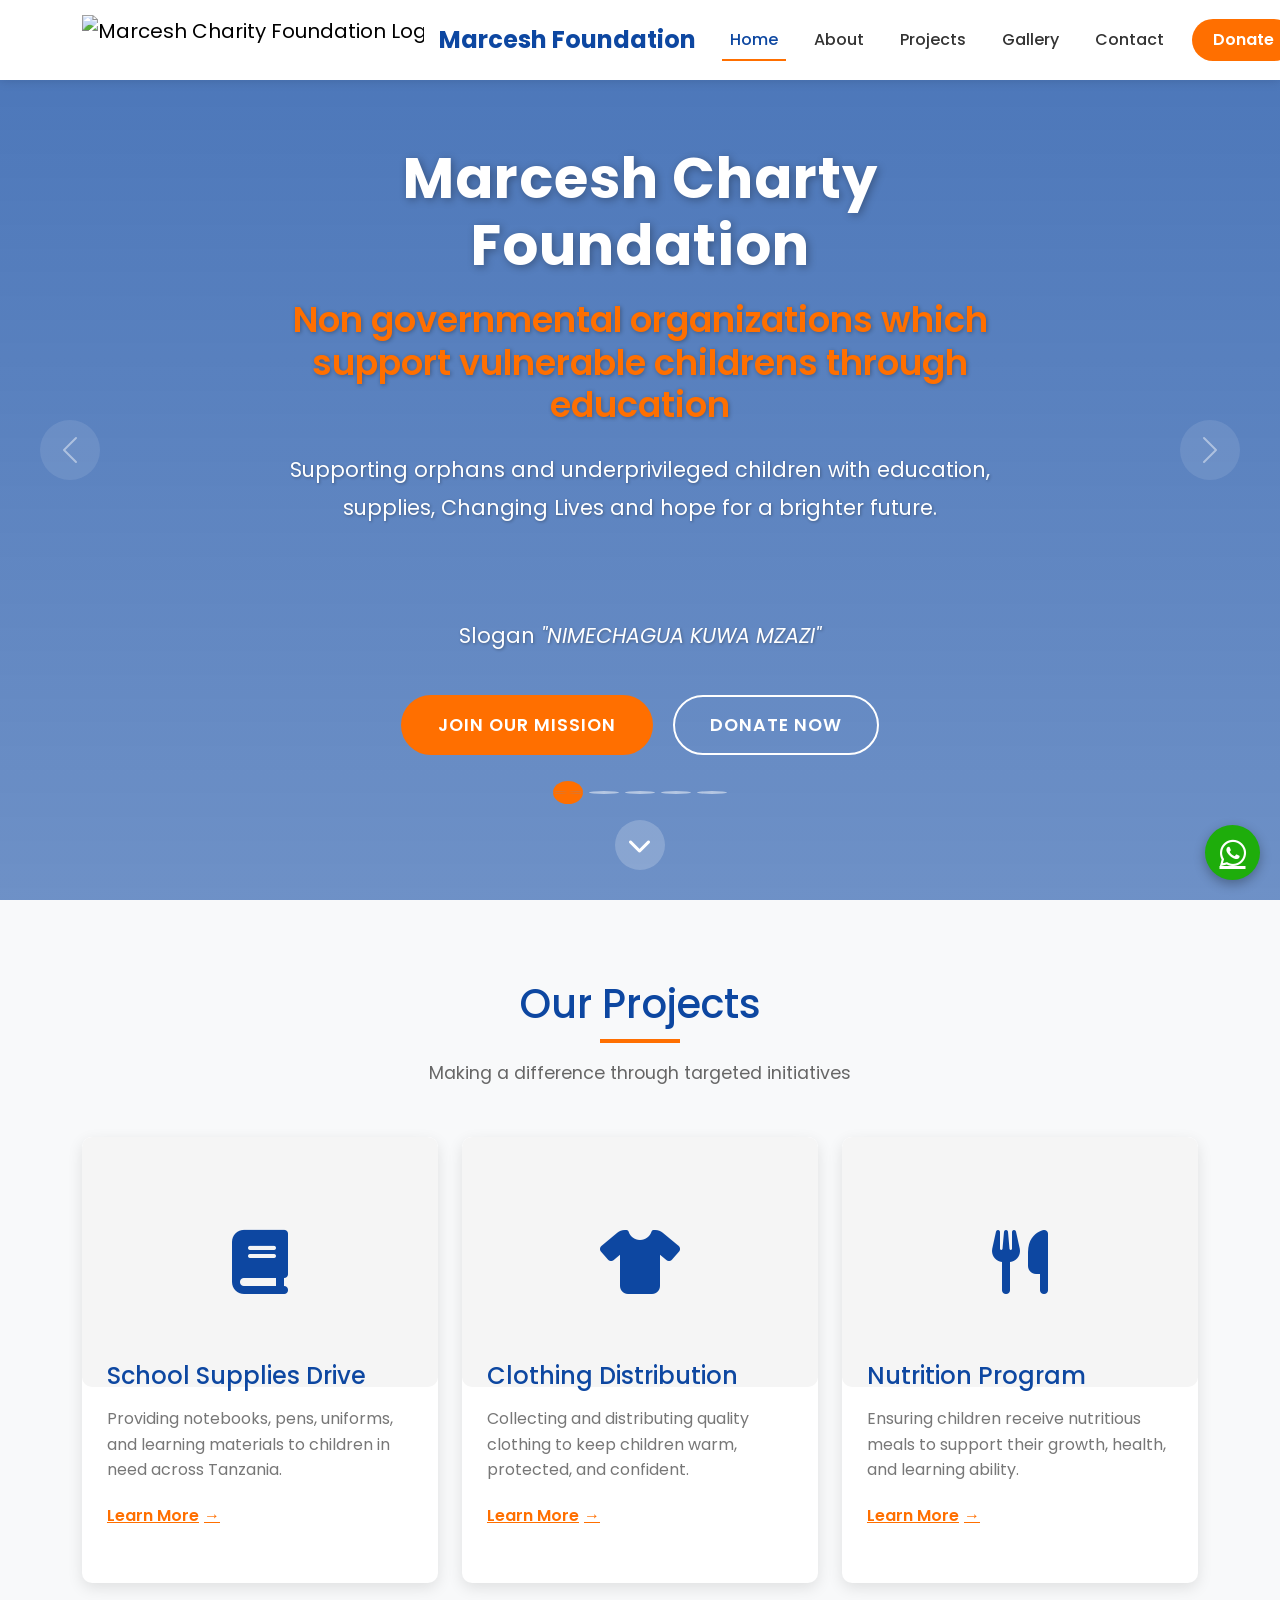
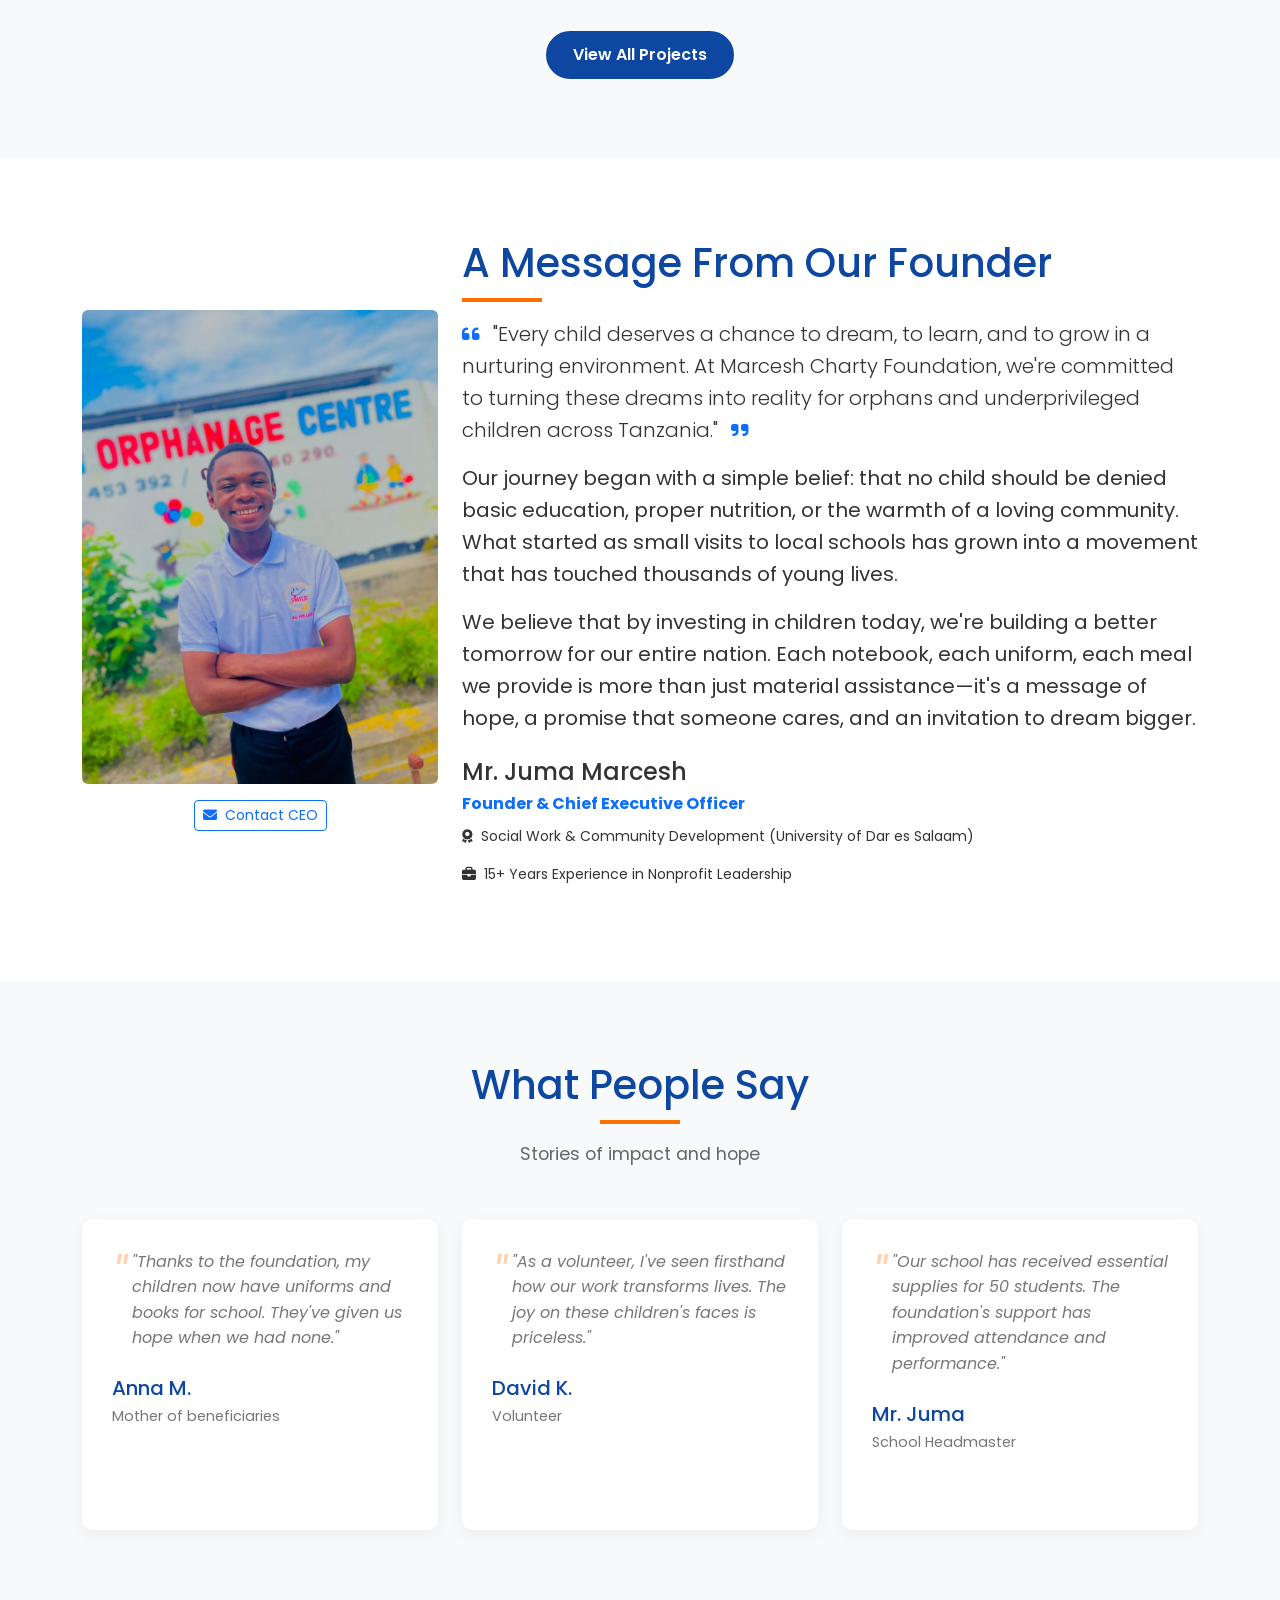
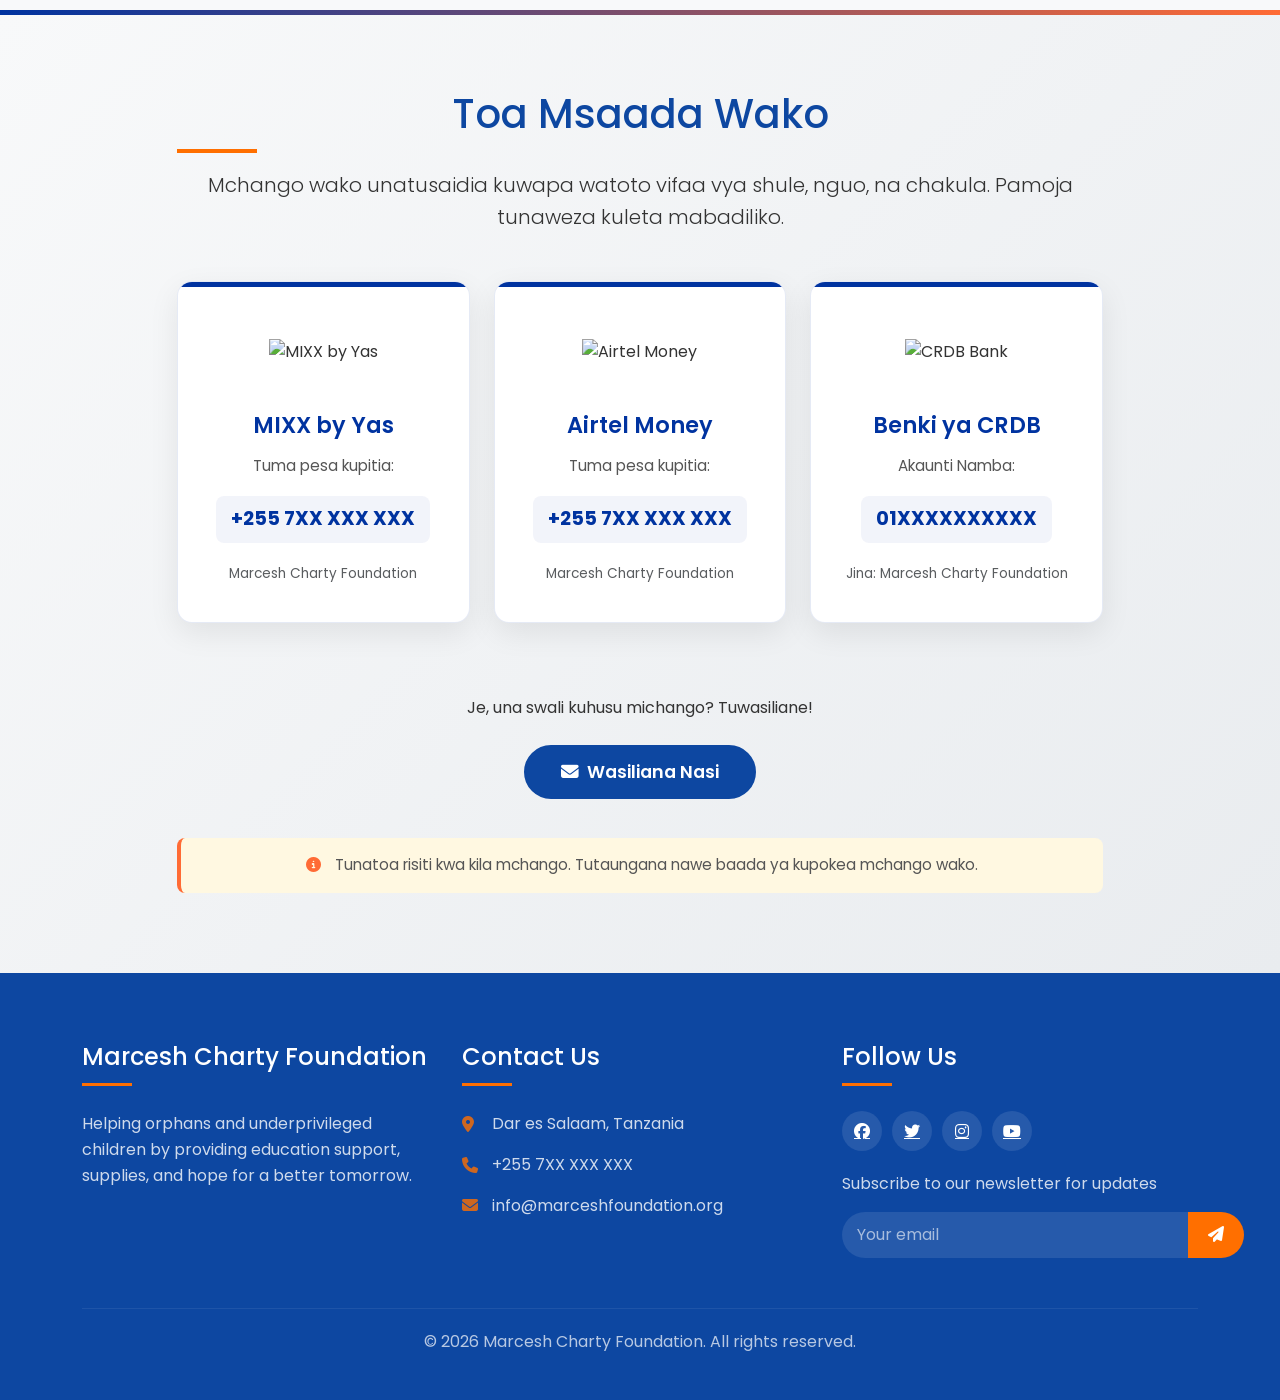
==== index.html @ da10506e "Update index.html" ====
<!DOCTYPE html>
<html lang="en">
<head>
    <meta charset="UTF-8">
    <meta name="viewport" content="width=device-width, initial-scale=1.0">
    <title>Marcesh Charty Foundation - Home</title>
    
    <!-- Bootstrap CSS -->
    <link href="https://cdn.jsdelivr.net/npm/bootstrap@5.3.0-alpha1/dist/css/bootstrap.min.css" rel="stylesheet">
    
    <!-- Google Fonts -->
    <link href="https://fonts.googleapis.com/css2?family=Poppins:wght@300;400;500;600;700&display=swap" rel="stylesheet">
    
    <!-- Font Awesome -->
    <link rel="stylesheet" href="https://cdnjs.cloudflare.com/ajax/libs/font-awesome/6.4.0/css/all.min.css">
    
    <!-- Custom CSS -->
    <link rel="stylesheet" href="cssstyle.css">
</head>
<body>
   <!-- Navigation -->
<nav class="navbar navbar-expand-lg navbar-light fixed-top">
    <div class="container">
        <a class="navbar-brand" href="index.html">
            <!-- Logo Container -->
            <div class="logo-container">
                <!-- WEKA LOGO YAKO HAPA -->
                <img src="image/marcesh-logo.png" alt="Marcesh Charity Foundation Logo" class="site-logo">
                <!-- Fallback text if logo doesn't load -->
                <span class="logo-text">Marcesh Foundation</span>
            </div>
        </a>
        <button class="navbar-toggler" type="button" data-bs-toggle="collapse" data-bs-target="#navbarNav">
            <span class="navbar-toggler-icon"></span>
        </button>
        <div class="collapse navbar-collapse" id="navbarNav">
            <ul class="navbar-nav ms-auto">
                <li class="nav-item">
                    <a class="nav-link active" href="index.html">Home</a>
                </li>
                <li class="nav-item">
                    <a class="nav-link" href="about.html">About</a>
                </li>
                <li class="nav-item">
                    <a class="nav-link" href="projects.html">Projects</a>
                </li>
                <li class="nav-item">
                    <a class="nav-link" href="gallery.html">Gallery</a>
                </li>
                <li class="nav-item">
                    <a class="nav-link" href="contact.html">Contact</a>
                </li>
                <li class="nav-item">
                    <a class="btn btn-donate" href="#donate-section">Donate</a>
                </li>
            </ul>
        </div>
    </div>
</nav>

    <!-- Hero Section with Image Slider (5 images) -->
    <section class="hero-slider">
        <!-- Carousel with 5 Images -->
        <div id="heroCarousel" class="carousel slide carousel-fade" data-bs-ride="carousel" data-bs-interval="4000">
            <!-- Carousel Indicators -->
            <div class="carousel-indicators">
                <button type="button" data-bs-target="#heroCarousel" data-bs-slide-to="0" class="active"></button>
                <button type="button" data-bs-target="#heroCarousel" data-bs-slide-to="1"></button>
                <button type="button" data-bs-target="#heroCarousel" data-bs-slide-to="2"></button>
                <button type="button" data-bs-target="#heroCarousel" data-bs-slide-to="3"></button>
                <button type="button" data-bs-target="#heroCarousel" data-bs-slide-to="4"></button>
            </div>
            
            <!-- Carousel Items -->
            <div class="carousel-inner">
                <!-- Image 1 -->
                <div class="carousel-item active">
                    <div class="carousel-image" style="background-image: url('image/m1.jpeg');"></div>
                </div>
                
                <!-- Image 2 -->
                <div class="carousel-item">
                    <div class="carousel-image" style="background-image: url('image/ibraah\ -\ Copy.png');"></div>
                </div>
                
                <!-- Image 3 -->
                <div class="carousel-item">
                    <div class="carousel-image" style="background-image: url('image/m4.jpeg');"></div>
                </div>
                
                <!-- Image 4 -->
                <div class="carousel-item">
                    <div class="carousel-image" style="background-image: url('image/m5.jpeg');"></div>
                </div>
                
                <!-- Image 5 -->
                <div class="carousel-item">
                    <div class="carousel-image" style="background-image: url('image/m6.jpeg');"></div>
                </div>
            </div>
            
            <!-- Carousel Controls -->
            <button class="carousel-control-prev" type="button" data-bs-target="#heroCarousel" data-bs-slide="prev">
                <span class="carousel-control-prev-icon" aria-hidden="true"></span>
                <span class="visually-hidden">Previous</span>
            </button>
            <button class="carousel-control-next" type="button" data-bs-target="#heroCarousel" data-bs-slide="next">
                <span class="carousel-control-next-icon" aria-hidden="true"></span>
                <span class="visually-hidden">Next</span>
            </button>
        </div>
        
        <!-- Hero Content Overlay -->
        <div class="hero-content-overlay">
            <div class="container">
                <div class="row">
                    <div class="col-lg-8 mx-auto text-center">
                        <h1 class="hero-title animate-pop">Marcesh Charty Foundation</h1>
                        <h2 class="hero-subtitle animate-fade">Non governmental organizations which support vulnerable childrens through education </h2>
                        <p class="hero-text animate-slide">Supporting orphans and underprivileged children with education, supplies, Changing Lives and hope for a brighter future.</p>
                        <br>
                        <br>
                        
                        <p class="hero-text animate-slide"> Slogan 
                        <em> "NIMECHAGUA KUWA MZAZI"</em> </p>
                        <div class="hero-buttons">
                            <a href="about.html" class="btn btn-hero animate-pop">Join Our Mission</a>
                            <a href="#donate-section" class="btn btn-hero-outline animate-pop">Donate Now</a>
                        </div>
                    </div>
                </div>
            </div>
        </div>
        
        <!-- Scroll Indicator -->
        <div class="hero-scroll-indicator">
            <a href="#projects" class="scroll-down">
                <i class="fas fa-chevron-down"></i>
            </a>
        </div>
    </section>

    <!-- Rest of your page continues from here... -->
    <section id="projects" class="section-padding bg-light">
        <div class="container">
            <h2 class="section-title text-center">Our Projects</h2>
            <p class="section-subtitle text-center">Making a difference through targeted initiatives</p>
            
            <div class="row">
                <div class="col-lg-4 col-md-6">
                    <div class="project-card">
                        <div class="project-image">
                            <div class="image-placeholder">
                                <i class="fas fa-book"></i>
                            </div>
                        </div>
                        <div class="project-content">
                            <h4>School Supplies Drive</h4>
                            <p>Providing notebooks, pens, uniforms, and learning materials to children in need across Tanzania.</p>
                            <a href="projects.html" class="btn-link">Learn More</a>
                        </div>
                    </div>
                </div>
                
                <div class="col-lg-4 col-md-6">
                    <div class="project-card">
                        <div class="project-image">
                            <div class="image-placeholder">
                                <i class="fas fa-tshirt"></i>
                            </div>
                        </div>
                        <div class="project-content">
                            <h4>Clothing Distribution</h4>
                            <p>Collecting and distributing quality clothing to keep children warm, protected, and confident.</p>
                            <a href="projects.html" class="btn-link">Learn More</a>
                        </div>
                    </div>
                </div>
                
                <div class="col-lg-4 col-md-6">
                    <div class="project-card">
                        <div class="project-image">
                            <div class="image-placeholder">
                                <i class="fas fa-utensils"></i>
                            </div>
                        </div>
                        <div class="project-content">
                            <h4>Nutrition Program</h4>
                            <p>Ensuring children receive nutritious meals to support their growth, health, and learning ability.</p>
                            <a href="projects.html" class="btn-link">Learn More</a>
                        </div>
                    </div>
                </div>
            </div>
            
            <div class="text-center mt-5">
                <a href="projects.html" class="btn btn-primary">View All Projects</a>
            </div>
        </div>
    </section>

    <!-- CEO Section -->
<section class="ceo-section section-padding">
    <div class="container">
        <div class="row align-items-center">
            <div class="col-lg-4 mb-4 mb-lg-0">
                <div class="ceo-image text-center">
                    <!-- WEKA PICHA YA CEO YAKO HAPA -->
                    <img src="juma.jpeg" 
                         alt="Mr. Juma Marcesh - Founder & CEO" 
                         class="img-fluid rounded">
                    <div class="ceo-contact mt-3">
                        <a href="mailto:marcesh@marceshfoundation.org" class="btn btn-outline-primary btn-sm">
                            <i class="fas fa-envelope me-1"></i> Contact CEO
                        </a>
                    </div>
                </div>
            </div>
            <div class="col-lg-8">
                <div class="ceo-content">
                    <h2 class="section-title">A Message From Our Founder</h2>
                    <div class="ceo-message">
                        <blockquote class="blockquote">
                            <p class="lead">
                                <i class="fas fa-quote-left text-primary me-2"></i>
                                "Every child deserves a chance to dream, to learn, and to grow in a nurturing environment. At Marcesh Charty Foundation, we're committed to turning these dreams into reality for orphans and underprivileged children across Tanzania."
                                <i class="fas fa-quote-right text-primary ms-2"></i>
                            </p>
                            <p>Our journey began with a simple belief: that no child should be denied basic education, proper nutrition, or the warmth of a loving community. What started as small visits to local schools has grown into a movement that has touched thousands of young lives.</p>
                            <p>We believe that by investing in children today, we're building a better tomorrow for our entire nation. Each notebook, each uniform, each meal we provide is more than just material assistance—it's a message of hope, a promise that someone cares, and an invitation to dream bigger.</p>
                        </blockquote>
                        <div class="ceo-info mt-4">
                            <h4 class="mb-1">Mr. Juma Marcesh</h4>
                            <p class="text-primary mb-2"><strong>Founder & Chief Executive Officer</strong></p>
                            <div class="ceo-credentials">
                                <p class="small">
                                    <i class="fas fa-award me-1"></i>
                                    Social Work & Community Development (University of Dar es Salaam)
                                </p>
                                <p class="small">
                                    <i class="fas fa-briefcase me-1"></i>
                                    15+ Years Experience in Nonprofit Leadership
                                </p>
                            </div>
                        </div>
                    </div>
                </div>
            </div>
        </div>
    </div>
</section>

    <!-- Testimonials -->
    <section class="testimonial-section section-padding bg-light">
        <div class="container">
            <h2 class="section-title text-center">What People Say</h2>
            <p class="section-subtitle text-center">Stories of impact and hope</p>
            
            <div class="row">
                <div class="col-lg-4 col-md-6">
                    <div class="testimonial-card">
                        <div class="testimonial-text">
                            <p>"Thanks to the foundation, my children now have uniforms and books for school. They've given us hope when we had none."</p>
                        </div>
                        <div class="testimonial-author">
                            <h5>Anna M.</h5>
                            <p>Mother of beneficiaries</p>
                        </div>
                    </div>
                </div>
                
                <div class="col-lg-4 col-md-6">
                    <div class="testimonial-card">
                        <div class="testimonial-text">
                            <p>"As a volunteer, I've seen firsthand how our work transforms lives. The joy on these children's faces is priceless."</p>
                        </div>
                        <div class="testimonial-author">
                            <h5>David K.</h5>
                            <p>Volunteer</p>
                        </div>
                    </div>
                </div>
                
                <div class="col-lg-4 col-md-6">
                    <div class="testimonial-card">
                        <div class="testimonial-text">
                            <p>"Our school has received essential supplies for 50 students. The foundation's support has improved attendance and performance."</p>
                        </div>
                        <div class="testimonial-author">
                            <h5>Mr. Juma</h5>
                            <p>School Headmaster</p>
                        </div>
                    </div>
                </div>
            </div>
        </div>
    </section>

   <!-- Donate Section -->
<section id="donate-section" class="section-padding donate-section">
    <div class="container">
        <div class="row">
            <div class="col-lg-10 mx-auto text-center">
                <h2 class="section-title">Toa Msaada Wako</h2>
                <p class="lead mb-5">Mchango wako unatusaidia kuwapa watoto vifaa vya shule, nguo, na chakula. Pamoja tunaweza kuleta mabadiliko.</p>
                
                <!-- Option 1: Card Layout -->
                <div class="donation-methods">
                    <div class="row">
                        <div class="col-md-4 mb-4">
                            <div class="method-card">
                                <div class="method-logo">
                                    <!-- mixx -->
                                    <img src="image/mixx-by-yas-seeklogo.png" alt="MIXX by Yas" class="img-fluid">
                                </div>
                                <h4>MIXX by Yas</h4>
                                <p>Tuma pesa kupitia:</p>
                                <p class="phone-number">+255 7XX XXX XXX</p>
                                <p class="small text-muted">Marcesh Charty Foundation</p>
                            </div>
                        </div>
                        <div class="col-md-4 mb-4">
                            <div class="method-card">
                                <div class="method-logo">
                                    <!-- WEKA LOGO YA AIRTEL MONEY HAPA -->
                                    <img src="image/airtel-seeklogo.png" alt="Airtel Money" class="img-fluid">
                                </div>
                                <h4>Airtel Money</h4>
                                <p>Tuma pesa kupitia:</p>
                                <p class="phone-number">+255 7XX XXX XXX</p>
                                <p class="small text-muted">Marcesh Charty Foundation</p>
                            </div>
                        </div>
                        <div class="col-md-4 mb-4">
                            <div class="method-card">
                                <div class="method-logo">
                                    <!-- WEKA LOGO YA CRDB HAPA -->
                                    <img src="image/crdb-bank-tanzania-seeklogo.png" alt="CRDB Bank" class="img-fluid">
                                </div>
                                <h4>Benki ya CRDB</h4>
                                <p>Akaunti Namba:</p>
                                <p class="phone-number">01XXXXXXXXXX</p>
                                <p class="small text-muted">Jina: Marcesh Charty Foundation</p>
                            </div>
                        </div>
                    </div>
                </div>
                
               
                
                
                <!-- Call to Action -->
                <div class="donation-cta mt-5">
                    <p class="mb-4">Je, una swali kuhusu michango? Tuwasiliane!</p>
                    <a href="contact.html" class="btn btn-primary">
                        <i class="fas fa-envelope me-2"></i>Wasiliana Nasi
                    </a>
                </div>
                
                <!-- Note -->
                <div class="donation-note mt-4">
                    <i class="fas fa-info-circle"></i>
                    <span>Tunatoa risiti kwa kila mchango. Tutaungana nawe baada ya kupokea mchango wako.</span>
                </div>
            </div>
        </div>
    </div>
</section>
    <a href="https://wa.me/255784490131" class="whatsapp-float" target="_blank" title="Chat with us on WhatsApp">
    <i class="fab fa-whatsapp"></i>
</a>

    <!-- Footer -->
    <footer class="footer">
        <div class="container">
            <div class="row">
                <div class="col-lg-4">
                    <div class="footer-about">
                        <h4>Marcesh Charty Foundation</h4>
                        <p>Helping orphans and underprivileged children by providing education support, supplies, and hope for a better tomorrow.</p>
                    </div>
                </div>
                
                <div class="col-lg-4">
                    <div class="footer-contact">
                        <h4>Contact Us</h4>
                        <p><i class="fas fa-map-marker-alt"></i> Dar es Salaam, Tanzania</p>
                        <p><i class="fas fa-phone"></i> +255 7XX XXX XXX</p>
                        <p><i class="fas fa-envelope"></i> info@marceshfoundation.org</p>
                    </div>
                </div>
                
                <div class="col-lg-4">
                    <div class="footer-social">
                        <h4>Follow Us</h4>
                        <div class="social-icons">
                            <a href="#"><i class="fab fa-facebook"></i></a>
                            <a href="#"><i class="fab fa-twitter"></i></a>
                            <a href="#"><i class="fab fa-instagram"></i></a>
                            <a href="#"><i class="fab fa-youtube"></i></a>
                        </div>
                        <p class="newsletter-text">Subscribe to our newsletter for updates</p>
                        <form class="newsletter-form">
                            <input type="email" placeholder="Your email" required>
                            <button type="submit"><i class="fas fa-paper-plane"></i></button>
                        </form>
                    </div>
                </div>
            </div>
            
            <div class="footer-bottom">
                <p>&copy; 2026 Marcesh Charty Foundation. All rights reserved.</p>
            </div>
        </div>
    </footer>

    <!-- Bootstrap JS -->
    <script src="https://cdn.jsdelivr.net/npm/bootstrap@5.3.0-alpha1/dist/js/bootstrap.bundle.min.js"></script>
    
    <!-- Custom JS -->
    <script src="js/script.js"></script>
</body>

</html>
---- cssstyle.css ----
/* 
 * Marcesh Charty Foundation - Main Stylesheet
 * With Hero Image Slider (5 images)
 */

/* ====== Base Styles ====== */
:root {
    --primary-blue: #0d47a1;
    --primary-orange: #ff6f00;
    --light-orange: #ffab40;
    --white: #ffffff;
    --light-gray: #f5f5f5;
    --dark-gray: #333333;
    --medium-gray: #777777;
    --transition: all 0.3s ease;
}

* {
    margin: 0;
    padding: 0;
    box-sizing: border-box;
}

body {
    font-family: 'Poppins', sans-serif;
    color: var(--dark-gray);
    line-height: 1.6;
    padding-top: 80px; /* For fixed navbar */
}

/* ====== NAVBAR LOGO STYLES ====== */
.navbar-brand {
    padding: 0;
}

.logo-container {
    display: flex;
    align-items: center;
    gap: 15px;
}

.site-logo {
    height: 50px;
    width: auto;
    object-fit: contain;
    transition: all 0.3s ease;
}

.site-logo:hover {
    transform: scale(1.05);
}

.logo-text {
    font-size: 1.4rem;
    font-weight: 700;
    color: #0033A0;
    display: inline-block;
}

/* Mobile Logo Adjustments */
@media (max-width: 991px) {
    .logo-container {
        gap: 10px;
    }
    
    .site-logo {
        height: 40px;
    }
    
    .logo-text {
        font-size: 1.2rem;
    }
}

/* Small Mobile */
@media (max-width: 576px) {
    .logo-text {
        font-size: 1rem;
        max-width: 150px;
        line-height: 1.2;
    }
    
    .site-logo {
        height: 35px;
    }
}

/* Navbar Scrolled State */
.navbar-scrolled {
    padding: 8px 0 !important;
    background-color: rgba(255, 255, 255, 0.98) !important;
    backdrop-filter: blur(10px);
}

.navbar-scrolled .site-logo {
    height: 40px;
}

.navbar-scrolled .logo-text {
    font-size: 1.2rem;
}

/* ====== Hero Section with Image Slider ====== */
.hero-slider {
    position: relative;
    height: 100vh;
    min-height: 600px;
    margin-top: -80px;
    overflow: hidden;
}

/* Carousel Styles */
#heroCarousel {
    height: 100%;
    width: 100%;
}

.carousel-inner, .carousel-item {
    height: 100%;
}

.carousel-image {
    height: 100%;
    width: 100%;
    background-size: cover;
    background-position: center;
    background-repeat: no-repeat;
}

/* Dark overlay on images for better text readability */
.carousel-item::before {
    content: '';
    position: absolute;
    top: 0;
    left: 0;
    right: 0;
    bottom: 0;
    background: linear-gradient(
        rgba(13, 71, 161, 0.75), /* Deep blue with transparency */
        rgba(13, 71, 161, 0.6)
    );
    z-index: 1;
}

/* Carousel Indicators */
.carousel-indicators {
    bottom: 80px;
    z-index: 3;
}

.carousel-indicators button {
    width: 12px;
    height: 12px;
    border-radius: 50%;
    margin: 0 8px;
    border: 2px solid white;
    background-color: transparent;
}

.carousel-indicators button.active {
    background-color: var(--primary-orange);
    border-color: var(--primary-orange);
}

/* Carousel Controls */
.carousel-control-prev,
.carousel-control-next {
    width: 60px;
    height: 60px;
    background-color: rgba(255, 255, 255, 0.2);
    border-radius: 50%;
    top: 50%;
    transform: translateY(-50%);
    margin: 0 20px;
    z-index: 3;
    transition: var(--transition);
}

.carousel-control-prev:hover,
.carousel-control-next:hover {
    background-color: var(--primary-orange);
}

.carousel-control-prev {
    left: 20px;
}

.carousel-control-next {
    right: 20px;
}

/* Hero Content Overlay */
.hero-content-overlay {
    position: absolute;
    top: 0;
    left: 0;
    right: 0;
    bottom: 0;
    display: flex;
    align-items: center;
    z-index: 2;
}

.hero-title {
    font-size: 3.5rem;
    font-weight: 700;
    margin-bottom: 20px;
    text-shadow: 2px 2px 8px rgba(0, 0, 0, 0.3);
    letter-spacing: 1px;
    color: var(--white);
}

.hero-subtitle {
    font-size: 2.2rem;
    font-weight: 600;
    margin-bottom: 25px;
    color: var(--primary-orange);
    text-shadow: 1px 1px 4px rgba(0, 0, 0, 0.3);
}

.hero-text {
    font-size: 1.3rem;
    max-width: 700px;
    margin: 0 auto 40px;
    line-height: 1.8;
    opacity: 0.95;
    color: var(--white);
    text-shadow: 1px 1px 3px rgba(0, 0, 0, 0.3);
}

.hero-buttons {
    display: flex;
    gap: 20px;
    justify-content: center;
    flex-wrap: wrap;
}

.btn-hero {
    background-color: var(--primary-orange);
    color: var(--white);
    padding: 15px 35px;
    border-radius: 50px;
    font-weight: 600;
    font-size: 1.1rem;
    border: 2px solid var(--primary-orange);
    transition: all 0.3s ease;
    text-transform: uppercase;
    letter-spacing: 1px;
}

.btn-hero:hover {
    background-color: transparent;
    color: var(--primary-orange);
    transform: translateY(-3px);
    box-shadow: 0 10px 20px rgba(0, 0, 0, 0.2);
}

.btn-hero-outline {
    background-color: transparent;
    color: var(--white);
    padding: 15px 35px;
    border-radius: 50px;
    font-weight: 600;
    font-size: 1.1rem;
    border: 2px solid var(--white);
    transition: all 0.3s ease;
    text-transform: uppercase;
    letter-spacing: 1px;
}

.btn-hero-outline:hover {
    background-color: var(--white);
    color: var(--primary-blue);
    transform: translateY(-3px);
    box-shadow: 0 10px 20px rgba(0, 0, 0, 0.2);
}

/* Scroll indicator */
.hero-scroll-indicator {
    position: absolute;
    bottom: 30px;
    left: 50%;
    transform: translateX(-50%);
    z-index: 3;
    animation: bounce 2s infinite;
}

.scroll-down {
    display: flex;
    align-items: center;
    justify-content: center;
    width: 50px;
    height: 50px;
    border-radius: 50%;
    background-color: rgba(255, 255, 255, 0.2);
    color: white;
    font-size: 1.5rem;
    text-decoration: none;
    transition: all 0.3s ease;
}

.scroll-down:hover {
    background-color: var(--primary-orange);
    transform: scale(1.1);
}

@keyframes bounce {
    0%, 20%, 50%, 80%, 100% {
        transform: translateX(-50%) translateY(0);
    }
    40% {
        transform: translateX(-50%) translateY(-10px);
    }
    60% {
        transform: translateX(-50%) translateY(-5px);
    }
}

/* Animation classes */
.animate-pop {
    animation: popIn 1s ease-out;
}

.animate-fade {
    animation: fadeInUp 1s ease-out 0.3s both;
}

.animate-slide {
    animation: fadeInUp 1s ease-out 0.6s both;
}

@keyframes popIn {
    0% {
        opacity: 0;
        transform: scale(0.8);
    }
    100% {
        opacity: 1;
        transform: scale(1);
    }
}

@keyframes fadeInUp {
    0% {
        opacity: 0;
        transform: translateY(30px);
    }
    100% {
        opacity: 1;
        transform: translateY(0);
    }
}

/* ====== Picha 5 zilizotumika ====== */
/*
1. Watoto shuleni - https://images.unsplash.com/photo-1488521787991-ed7bbaae773c
2. Watoto wanasoma - https://images.unsplash.com/photo-1532629345422-7515f3d16bb6
3. Watoto wenye vitabu - https://images.unsplash.com/photo-1577896851231-70ef18881754
4. Watoto wakifurahi - https://images.unsplash.com/photo-1523050854058-8df90110c9f1
5. Watoto na walimu - https://images.unsplash.com/photo-1511632765486-a01980e01a18
*/

/* ====== Responsive Styles for Slider ====== */
@media (max-width: 991px) {
    .hero-title {
        font-size: 2.8rem;
    }
    
    .hero-subtitle {
        font-size: 1.8rem;
    }
    
    .hero-text {
        font-size: 1.2rem;
    }
    
    .carousel-control-prev,
    .carousel-control-next {
        width: 50px;
        height: 50px;
        margin: 0 10px;
    }
    
    .carousel-indicators {
        bottom: 70px;
    }
}

@media (max-width: 767px) {
    .hero-slider {
        height: 80vh;
        min-height: 500px;
    }
    
    .hero-title {
        font-size: 2.2rem;
    }
    
    .hero-subtitle {
        font-size: 1.5rem;
    }
    
    .hero-text {
        font-size: 1.1rem;
        padding: 0 15px;
    }
    
    .hero-buttons {
        flex-direction: column;
        align-items: center;
    }
    
    .btn-hero,
    .btn-hero-outline {
        width: 80%;
        max-width: 250px;
    }
    
    .carousel-control-prev,
    .carousel-control-next {
        display: none; /* Hide controls on mobile for simplicity */
    }
    
    .carousel-indicators {
        bottom: 60px;
    }
    
    .carousel-indicators button {
        width: 10px;
        height: 10px;
        margin: 0 5px;
    }
}

@media (max-width: 575px) {
    .hero-slider {
        height: 70vh;
        min-height: 450px;
    }
    
    .hero-title {
        font-size: 1.8rem;
    }
    
    .hero-subtitle {
        font-size: 1.3rem;
    }
    
    .hero-text {
        font-size: 1rem;
    }
    
    .carousel-indicators {
        bottom: 50px;
    }
}

/* ====== Rest of your CSS (keep all your existing styles below) ====== */

/* Typography */
.section-title {
    font-size: 2.5rem;
    margin-bottom: 1rem;
    color: var(--primary-blue);
    position: relative;
    padding-bottom: 15px;
}

.section-title:after {
    content: '';
    position: absolute;
    bottom: 0;
    left: 0;
    width: 80px;
    height: 4px;
    background-color: var(--primary-orange);
}

.section-title.text-center:after {
    left: 50%;
    transform: translateX(-50%);
}

.section-subtitle {
    font-size: 1.1rem;
    color: var(--medium-gray);
    margin-bottom: 3rem;
}

/* Navigation */
.navbar {
    background-color: var(--white);
    box-shadow: 0 2px 10px rgba(0, 0, 0, 0.1);
    padding: 15px 0;
    transition: var(--transition);
}

.navbar-brand .logo-text {
    font-weight: 700;
    font-size: 1.5rem;
    color: var(--primary-blue);
}

.navbar-nav .nav-link {
    color: var(--dark-gray);
    font-weight: 500;
    margin: 0 10px;
    padding: 8px 0;
    position: relative;
}

.navbar-nav .nav-link:after {
    content: '';
    position: absolute;
    bottom: 0;
    left: 0;
    width: 0;
    height: 2px;
    background-color: var(--primary-orange);
    transition: var(--transition);
}

.navbar-nav .nav-link:hover:after,
.navbar-nav .nav-link.active:after {
    width: 100%;
}

.navbar-nav .nav-link.active {
    color: var(--primary-blue);
}

.btn-donate {
    background-color: var(--primary-orange);
    color: var(--white);
    padding: 8px 20px;
    border-radius: 30px;
    font-weight: 600;
    margin-left: 10px;
}

.btn-donate:hover {
    background-color: var(--light-orange);
    color: var(--white);
}

/* About Section */
.section-padding {
    padding: 80px 0;
}

.bg-light {
    background-color: var(--light-gray);
}

.about-text {
    font-size: 1.1rem;
    margin-bottom: 1.5rem;
    color: var(--medium-gray);
}

.btn-primary {
    background-color: var(--primary-blue);
    color: var(--white);
    padding: 10px 25px;
    border-radius: 30px;
    font-weight: 600;
    border: 2px solid var(--primary-blue);
    transition: var(--transition);
}

.btn-primary:hover {
    background-color: transparent;
    color: var(--primary-blue);
}

.image-placeholder {
    width: 100%;
    height: 250px;
    background-color: var(--light-gray);
    display: flex;
    align-items: center;
    justify-content: center;
    border-radius: 10px;
    color: var(--primary-blue);
    font-size: 4rem;
}

/* Counter Section */
.counter-section {
    background-color: var(--primary-blue);
    color: var(--white);
}

.counter-item {
    padding: 30px 0;
}

.counter-item i {
    font-size: 3rem;
    color: var(--light-orange);
    margin-bottom: 1rem;
}

.counter-item h3 {
    font-size: 3.5rem;
    font-weight: 700;
    margin-bottom: 0.5rem;
}

.counter-item p {
    font-size: 1.2rem;
    opacity: 0.9;
}

/* Project Cards */
.project-card {
    background-color: var(--white);
    border-radius: 10px;
    overflow: hidden;
    box-shadow: 0 5px 15px rgba(0, 0, 0, 0.1);
    margin-bottom: 30px;
    transition: var(--transition);
    height: 100%;
}

.project-card:hover {
    transform: translateY(-10px);
    box-shadow: 0 15px 30px rgba(0, 0, 0, 0.15);
}

.project-image {
    height: 200px;
}

.project-content {
    padding: 25px;
}

.project-content h4 {
    color: var(--primary-blue);
    margin-bottom: 15px;
}

.project-content p {
    color: var(--medium-gray);
    margin-bottom: 20px;
}

.btn-link {
    color: var(--primary-orange);
    font-weight: 600;
    display: inline-flex;
    align-items: center;
}

.btn-link:after {
    content: '→';
    margin-left: 5px;
    transition: var(--transition);
}

.btn-link:hover:after {
    margin-left: 10px;
}

/* Modern CEO Card */
.ceo-card {
    background: white;
    border-radius: 20px;
    overflow: hidden;
    box-shadow: 0 20px 60px rgba(0, 0, 0, 0.1);
}

.ceo-profile {
    padding: 30px;
    background: linear-gradient(135deg, #0033A0 0%, #00257a 100%);
    height: 100%;
    display: flex;
    flex-direction: column;
    justify-content: center;
    align-items: center;
}

.profile-image {
    width: 250px;
    height: 250px;
    border-radius: 50%;
    overflow: hidden;
    border: 8px solid rgba(255, 255, 255, 0.2);
    box-shadow: 0 10px 30px rgba(0, 0, 0, 0.2);
}

.profile-image img {
    width: 100%;
    height: 100%;
    object-fit: cover;
}

.profile-details h4 {
    color: white;
    font-size: 1.8rem;
    margin-bottom: 5px;
}

.profile-details .title {
    color: #FF6B35;
    font-size: 1.1rem;
    font-weight: 500;
}

.profile-social {
    display: flex;
    gap: 15px;
}

.social-icon {
    width: 40px;
    height: 40px;
    background: rgba(255, 255, 255, 0.1);
    border-radius: 50%;
    display: flex;
    align-items: center;
    justify-content: center;
    color: white;
    text-decoration: none;
    transition: all 0.3s ease;
}

.social-icon:hover {
    background: #FF6B35;
    transform: translateY(-3px);
}

.ceo-message-card {
    padding: 40px;
    height: 100%;
    display: flex;
    flex-direction: column;
}

.message-header {
    display: flex;
    justify-content: space-between;
    align-items: center;
    margin-bottom: 30px;
    padding-bottom: 15px;
    border-bottom: 2px solid #f0f0f0;
}

.message-header h3 {
    color: #0033A0;
    margin: 0;
}

.message-icon {
    width: 60px;
    height: 60px;
    background: linear-gradient(135deg, #FF6B35, #ff8c5a);
    border-radius: 50%;
    display: flex;
    align-items: center;
    justify-content: center;
    color: white;
    font-size: 1.5rem;
}

.quote-text {
    font-size: 1.3rem;
    line-height: 1.7;
    color: #333;
    font-style: italic;
    border-left: 4px solid #FF6B35;
    padding-left: 20px;
    margin-bottom: 25px;
}

.message-body p {
    color: #555;
    line-height: 1.7;
    margin-bottom: 15px;
}

.signature {
    margin-top: auto;
}

.signature-img {
    max-width: 180px;
    height: auto;
    opacity: 0.9;
}

@media (max-width: 991px) {
    .ceo-profile {
        padding: 40px 20px;
    }
    
    .profile-image {
        width: 200px;
        height: 200px;
    }
    
    .ceo-message-card {
        padding: 30px 20px;
    }
}

@media (max-width: 768px) {
    .ceo-card {
        border-radius: 15px;
    }
    
    .profile-image {
        width: 180px;
        height: 180px;
    }
    
    .profile-details h4 {
        font-size: 1.5rem;
    }
    
    .quote-text {
        font-size: 1.1rem;
    }
}

/* Testimonials */
.testimonial-card {
    background-color: var(--white);
    padding: 30px;
    border-radius: 10px;
    box-shadow: 0 5px 15px rgba(0, 0, 0, 0.05);
    margin-bottom: 30px;
    height: 100%;
}

.testimonial-text {
    font-style: italic;
    color: var(--medium-gray);
    margin-bottom: 25px;
    position: relative;
    padding-left: 20px;
}

.testimonial-text:before {
    content: '"';
    position: absolute;
    left: 0;
    top: -10px;
    font-size: 3rem;
    color: var(--primary-orange);
    opacity: 0.3;
}

.testimonial-author h5 {
    color: var(--primary-blue);
    margin-bottom: 5px;
}

.testimonial-author p {
    color: var(--medium-gray);
    font-size: 0.9rem;
}

/* ====== DONATION SECTION ====== */
.donate-section {
    background: linear-gradient(135deg, #f8f9fa 0%, #e9ecef 100%);
    position: relative;
    overflow: hidden;
}

.donate-section::before {
    content: '';
    position: absolute;
    top: 0;
    left: 0;
    width: 100%;
    height: 5px;
    background: linear-gradient(to right, #0033A0, #FF6B35);
}

.donation-methods {
    margin-top: 40px;
}

.method-card {
    background: white;
    border-radius: 15px;
    padding: 30px 20px;
    text-align: center;
    height: 100%;
    box-shadow: 0 10px 30px rgba(0, 0, 0, 0.08);
    border: 1px solid rgba(0, 51, 160, 0.1);
    transition: all 0.3s ease;
    position: relative;
    overflow: hidden;
}

.method-card:hover {
    transform: translateY(-10px);
    box-shadow: 0 15px 40px rgba(0, 0, 0, 0.15);
    border-color: #FF6B35;
}

.method-card::before {
    content: '';
    position: absolute;
    top: 0;
    left: 0;
    width: 100%;
    height: 5px;
    background: #0033A0;
}

.method-card:nth-child(2)::before {
    background: #FF6B35;
}

.method-card:nth-child(3)::before {
    background: #28a745; /* Green for bank */
}

.method-logo {
    height: 80px;
    display: flex;
    align-items: center;
    justify-content: center;
    margin-bottom: 20px;
}

.method-logo img {
    max-height: 60px;
    width: auto;
    object-fit: contain;
    transition: all 0.3s ease;
}

.method-card:hover .method-logo img {
    transform: scale(1.1);
}

.method-card h4 {
    color: #0033A0;
    font-size: 1.4rem;
    margin-bottom: 15px;
    font-weight: 600;
}

.method-card p {
    color: #555;
    margin-bottom: 8px;
    font-size: 0.95rem;
}

.method-card .phone-number {
    font-size: 1.2rem;
    font-weight: 700;
    color: #0033A0;
    background: rgba(0, 51, 160, 0.05);
    padding: 8px 15px;
    border-radius: 8px;
    display: inline-block;
    margin: 10px 0;
}

.method-card .small {
    font-size: 0.85rem;
    color: #777;
    margin-top: 10px;
    display: block;
}

/* Donation Options Layout (Horizontal) */
.donation-options {
    max-width: 800px;
    margin: 40px auto;
}

.donation-option {
    display: flex;
    align-items: center;
    background: white;
    border-radius: 12px;
    padding: 20px;
    margin-bottom: 20px;
    box-shadow: 0 5px 20px rgba(0, 0, 0, 0.05);
    border-left: 4px solid #0033A0;
    transition: all 0.3s ease;
}

.donation-option:hover {
    border-left-color: #FF6B35;
    box-shadow: 0 8px 25px rgba(0, 0, 0, 0.1);
    transform: translateX(5px);
}

.donation-option:nth-child(2) {
    border-left-color: #FF6B35;
}

.donation-option:nth-child(3) {
    border-left-color: #28a745;
}

.donation-icon {
    flex-shrink: 0;
    width: 100px;
    height: 70px;
    display: flex;
    align-items: center;
    justify-content: center;
    margin-right: 20px;
    padding: 10px;
    background: rgba(0, 51, 160, 0.03);
    border-radius: 8px;
}

.donation-icon img {
    max-width: 100%;
    max-height: 50px;
    object-fit: contain;
}

.donation-details {
    flex: 1;
}

.donation-details h5 {
    color: #0033A0;
    font-size: 1.2rem;
    margin-bottom: 8px;
    font-weight: 600;
}

.donation-details strong {
    color: #0033A0;
    font-weight: 600;
}

.donation-details .text-muted {
    color: #666;
    font-size: 0.9rem;
    margin-top: 5px;
}

/* Responsive Design for Donation Section */
@media (max-width: 768px) {
    .donation-option {
        flex-direction: column;
        text-align: center;
        padding: 25px 20px;
    }
    
    .donation-icon {
        width: 100%;
        margin-right: 0;
        margin-bottom: 15px;
        height: 60px;
    }
    
    .donation-icon img {
        max-height: 40px;
    }
    
    .method-card {
        padding: 25px 15px;
        margin-bottom: 20px;
    }
    
    .method-logo {
        height: 70px;
    }
    
    .method-logo img {
        max-height: 50px;
    }
    
    .method-card h4 {
        font-size: 1.2rem;
    }
    
    .method-card .phone-number {
        font-size: 1.1rem;
        padding: 6px 12px;
    }
}

/* Animation for donation section elements */
@keyframes fadeInUp {
    from {
        opacity: 0;
        transform: translateY(20px);
    }
    to {
        opacity: 1;
        transform: translateY(0);
    }
}

.method-card {
    animation: fadeInUp 0.5s ease forwards;
}

.method-card:nth-child(1) { animation-delay: 0.1s; }
.method-card:nth-child(2) { animation-delay: 0.2s; }
.method-card:nth-child(3) { animation-delay: 0.3s; }

.donation-option {
    animation: fadeInUp 0.5s ease forwards;
}

.donation-option:nth-child(1) { animation-delay: 0.1s; }
.donation-option:nth-child(2) { animation-delay: 0.2s; }
.donation-option:nth-child(3) { animation-delay: 0.3s; }

/* Donation Instructions */
.donation-instructions {
    background: rgba(0, 51, 160, 0.05);
    border-radius: 12px;
    padding: 25px;
    margin-top: 40px;
    border-left: 4px solid #FF6B35;
}

.donation-instructions h5 {
    color: #0033A0;
    margin-bottom: 15px;
    font-size: 1.3rem;
}

.donation-instructions ol {
    padding-left: 20px;
    margin-bottom: 0;
}

.donation-instructions li {
    margin-bottom: 10px;
    color: #555;
}

.donation-instructions li:last-child {
    margin-bottom: 0;
}

/* QR Code Styling (Optional) */
.qr-code-container {
    text-align: center;
    margin-top: 30px;
    padding: 20px;
    background: white;
    border-radius: 12px;
    box-shadow: 0 5px 20px rgba(0, 0, 0, 0.05);
    display: inline-block;
}

.qr-code-container h6 {
    color: #0033A0;
    margin-bottom: 15px;
    font-size: 1.1rem;
}

.qr-code {
    width: 180px;
    height: 180px;
    background: #f8f9fa;
    border-radius: 8px;
    padding: 15px;
    margin: 0 auto;
    display: flex;
    align-items: center;
    justify-content: center;
}

.qr-code-placeholder {
    width: 150px;
    height: 150px;
    background: linear-gradient(45deg, #0033A0, #FF6B35);
    opacity: 0.1;
    border-radius: 4px;
}

/* Call to Action in Donation Section */
.donation-cta {
    margin-top: 40px;
    text-align: center;
}

.donation-cta .btn {
    padding: 12px 35px;
    font-size: 1.1rem;
    margin: 0 10px 15px;
}

/* Note for donations */
.donation-note {
    background: #fff8e1;
    border-left: 4px solid #FF6B35;
    padding: 15px;
    border-radius: 8px;
    margin-top: 20px;
    font-size: 0.95rem;
    color: #555;
}

.donation-note i {
    color: #FF6B35;
    margin-right: 10px;
}
/* Footer */
.footer {
    background-color: var(--primary-blue);
    color: var(--white);
    padding: 70px 0 30px;
}

.footer-about h4,
.footer-contact h4,
.footer-social h4 {
    color: var(--white);
    margin-bottom: 25px;
    position: relative;
    padding-bottom: 15px;
}

.footer-about h4:after,
.footer-contact h4:after,
.footer-social h4:after {
    content: '';
    position: absolute;
    bottom: 0;
    left: 0;
    width: 50px;
    height: 3px;
    background-color: var(--primary-orange);
}

.footer-about p {
    opacity: 0.8;
}

.footer-contact p {
    margin-bottom: 15px;
    display: flex;
    align-items: center;
    opacity: 0.8;
}

.footer-contact i {
    margin-right: 10px;
    color: var(--primary-orange);
    width: 20px;
}

.social-icons {
    display: flex;
    margin-bottom: 20px;
}

.social-icons a {
    display: flex;
    align-items: center;
    justify-content: center;
    width: 40px;
    height: 40px;
    background-color: rgba(255, 255, 255, 0.1);
    border-radius: 50%;
    margin-right: 10px;
    color: var(--white);
    transition: var(--transition);
}

.social-icons a:hover {
    background-color: var(--primary-orange);
    transform: translateY(-3px);
}

.newsletter-text {
    margin-bottom: 15px;
    opacity: 0.8;
}

.newsletter-form {
    display: flex;
}

.newsletter-form input {
    flex-grow: 1;
    padding: 10px 15px;
    border: none;
    border-radius: 30px 0 0 30px;
    background-color: rgba(255, 255, 255, 0.1);
    color: var(--white);
}

.newsletter-form input::placeholder {
    color: rgba(255, 255, 255, 0.6);
}

.newsletter-form button {
    background-color: var(--primary-orange);
    color: var(--white);
    border: none;
    padding: 0 20px;
    border-radius: 0 30px 30px 0;
    cursor: pointer;
    transition: var(--transition);
}

.newsletter-form button:hover {
    background-color: var(--light-orange);
}

.footer-bottom {
    text-align: center;
    margin-top: 50px;
    padding-top: 20px;
    border-top: 1px solid rgba(255, 255, 255, 0.1);
    opacity: 0.7;
}

/* Animation Classes for Other Elements */
.fade-in {
    opacity: 0;
    transform: translateY(20px);
    transition: opacity 0.6s ease, transform 0.6s ease;
}

.fade-in.visible {
    opacity: 1;
    transform: translateY(0);
}

/* Responsive adjustments */
@media (max-width: 991px) {
    .section-padding {
        padding: 60px 0;
    }
    
    .section-title {
        font-size: 2rem;
    }
    
    .counter-item h3 {
        font-size: 2.8rem;
    }
}

@media (max-width: 767px) {
    body {
        padding-top: 70px;
    }
    
    .section-title {
        font-size: 1.8rem;
    }
    
    .counter-item {
        margin-bottom: 30px;
    }
    
    .counter-item:last-child {
        margin-bottom: 0;
    }
    
    .navbar-nav .btn-donate {
        margin-left: 0;
        margin-top: 10px;
    }
    
    .footer {
        padding: 50px 0 20px;
    }
    
    .footer-about,
    .footer-contact,
    .footer-social {
        margin-bottom: 40px;
    }
}

@media (max-width: 575px) {
    .section-title {
        font-size: 1.6rem;
    }
    
    .project-stats .stat {
        min-width: 100px;
    }
}


/* ====== Gallery Page ====== */
.gallery-filter {
    margin-bottom: 40px;
}

.filter-btn {
    background-color: var(--light-gray);
    border: none;
    padding: 10px 20px;
    border-radius: 30px;
    margin: 0 5px 10px;
    font-weight: 500;
    color: var(--dark-gray);
    transition: var(--transition);
    cursor: pointer;
}

.filter-btn:hover,
.filter-btn.active {
    background-color: var(--primary-orange);
    color: var(--white);
}

.gallery-card {
    background-color: var(--white);
    border-radius: 10px;
    overflow: hidden;
    box-shadow: 0 5px 15px rgba(0, 0, 0, 0.05);
    margin-bottom: 30px;
    transition: var(--transition);
}

.gallery-card:hover {
    transform: translateY(-5px);
    box-shadow: 0 10px 25px rgba(0, 0, 0, 0.1);
}

.gallery-image {
    height: 250px;
}

.gallery-caption {
    padding: 20px;
}

.gallery-caption h5 {
    color: var(--primary-blue);
    margin-bottom: 10px;
}

.gallery-caption p {
    color: var(--medium-gray);
    font-size: 0.9rem;
}

.whatsapp-float{
    position: fixed;
    bottom: 20px;
    right: 20px;
    background:#1ead0b;
    color:#ffffff;
    width:55px;
    height:55px;
    border-radius:50%;
    display:flex;
    align-items:center;
    justify-content:center;
    font-size:30px;
    box-shadow:0 4px 12px rgba(0,0,0,.3);
    z-index:999;
    transition:.3s;
}
.whatsapp-float:hover{
    transform: scale(1.1);
}

/* ====== TEAM SECTION STYLES ====== */
.section-subtitle {
    color: #666;
    font-size: 1.1rem;
    margin-bottom: 50px;
    max-width: 700px;
    margin-left: auto;
    margin-right: auto;
}

.team-card {
    background: white;
    border-radius: 15px;
    overflow: hidden;
    box-shadow: 0 10px 30px rgba(0, 0, 0, 0.08);
    height: 100%;
    transition: all 0.3s ease;
    border: 1px solid rgba(0, 0, 0, 0.05);
}


.team-image {
    position: relative;
    height: 250px;
    overflow: hidden;
}

.team-image img {
    width: 100%;
    height: 100%;
    object-fit: cover;
    transition: transform 0.5s ease;
}

.team-card:hover .team-image img {
    transform: scale(1.05);
}



.team-card:hover .team-overlay {
    opacity: 1;
}



.team-info {
    padding: 25px;
}

.team-info h4 {
    color: #0033A0;
    font-size: 1.4rem;
    margin-bottom: 5px;
    font-weight: 600;
}

.team-position {
    color: #FF6B35;
    font-weight: 500;
    margin-bottom: 15px;
    font-size: 1rem;
}

.team-description {
    color: #555;
    font-size: 0.95rem;
    line-height: 1.6;
    margin-bottom: 20px;
}

.team-expertise {
    display: flex;
    flex-wrap: wrap;
    gap: 8px;
}

.team-expertise .badge {
    font-size: 0.75rem;
    padding: 5px 10px;
    border-radius: 15px;
    font-weight: 500;
}

/* Volunteers Section */
.volunteers-section {
    background: white;
    padding: 30px;
    border-radius: 15px;
    box-shadow: 0 10px 30px rgba(0, 0, 0, 0.05);
}

.volunteer-list {
    list-style: none;
    padding-left: 0;
}

.volunteer-list li {
    padding: 8px 0;
    color: #555;
}

.volunteer-image img {
    border: 5px solid white;
    box-shadow: 0 10px 30px rgba(0, 0, 0, 0.1);
}

.cta-box {
    position: relative;
    overflow: hidden;
}

.cta-box::before {
    content: '';
    position: absolute;
    top: 0;
    right: 0;
    width: 100px;
    height: 100px;
    background: rgba(255, 255, 255, 0.1);
    border-radius: 50%;
}

.cta-box::after {
    content: '';
    position: absolute;
    bottom: -50px;
    left: -50px;
    width: 150px;
    height: 150px;
    background: rgba(255, 255, 255, 0.05);
    border-radius: 50%;
}

/* Responsive Team Section */
@media (max-width: 991px) {
    .team-image {
        height: 220px;
    }
    
    .volunteers-section {
        padding: 20px;
    }
}

@media (max-width: 768px) {
    .team-image {
        height: 200px;
    }
    
    .team-info {
        padding: 20px;
    }
    
    .team-info h4 {
        font-size: 1.2rem;
    }
    
    .cta-box {
        padding: 30px 20px !important;
    }
}

/* Team Animation */
.team-card {
    animation: fadeInUp 0.6s ease forwards;
}

@keyframes fadeInUp {
    from {
        opacity: 0;
        transform: translateY(30px);
    }
    to {
        opacity: 1;
        transform: translateY(0);
    }
}
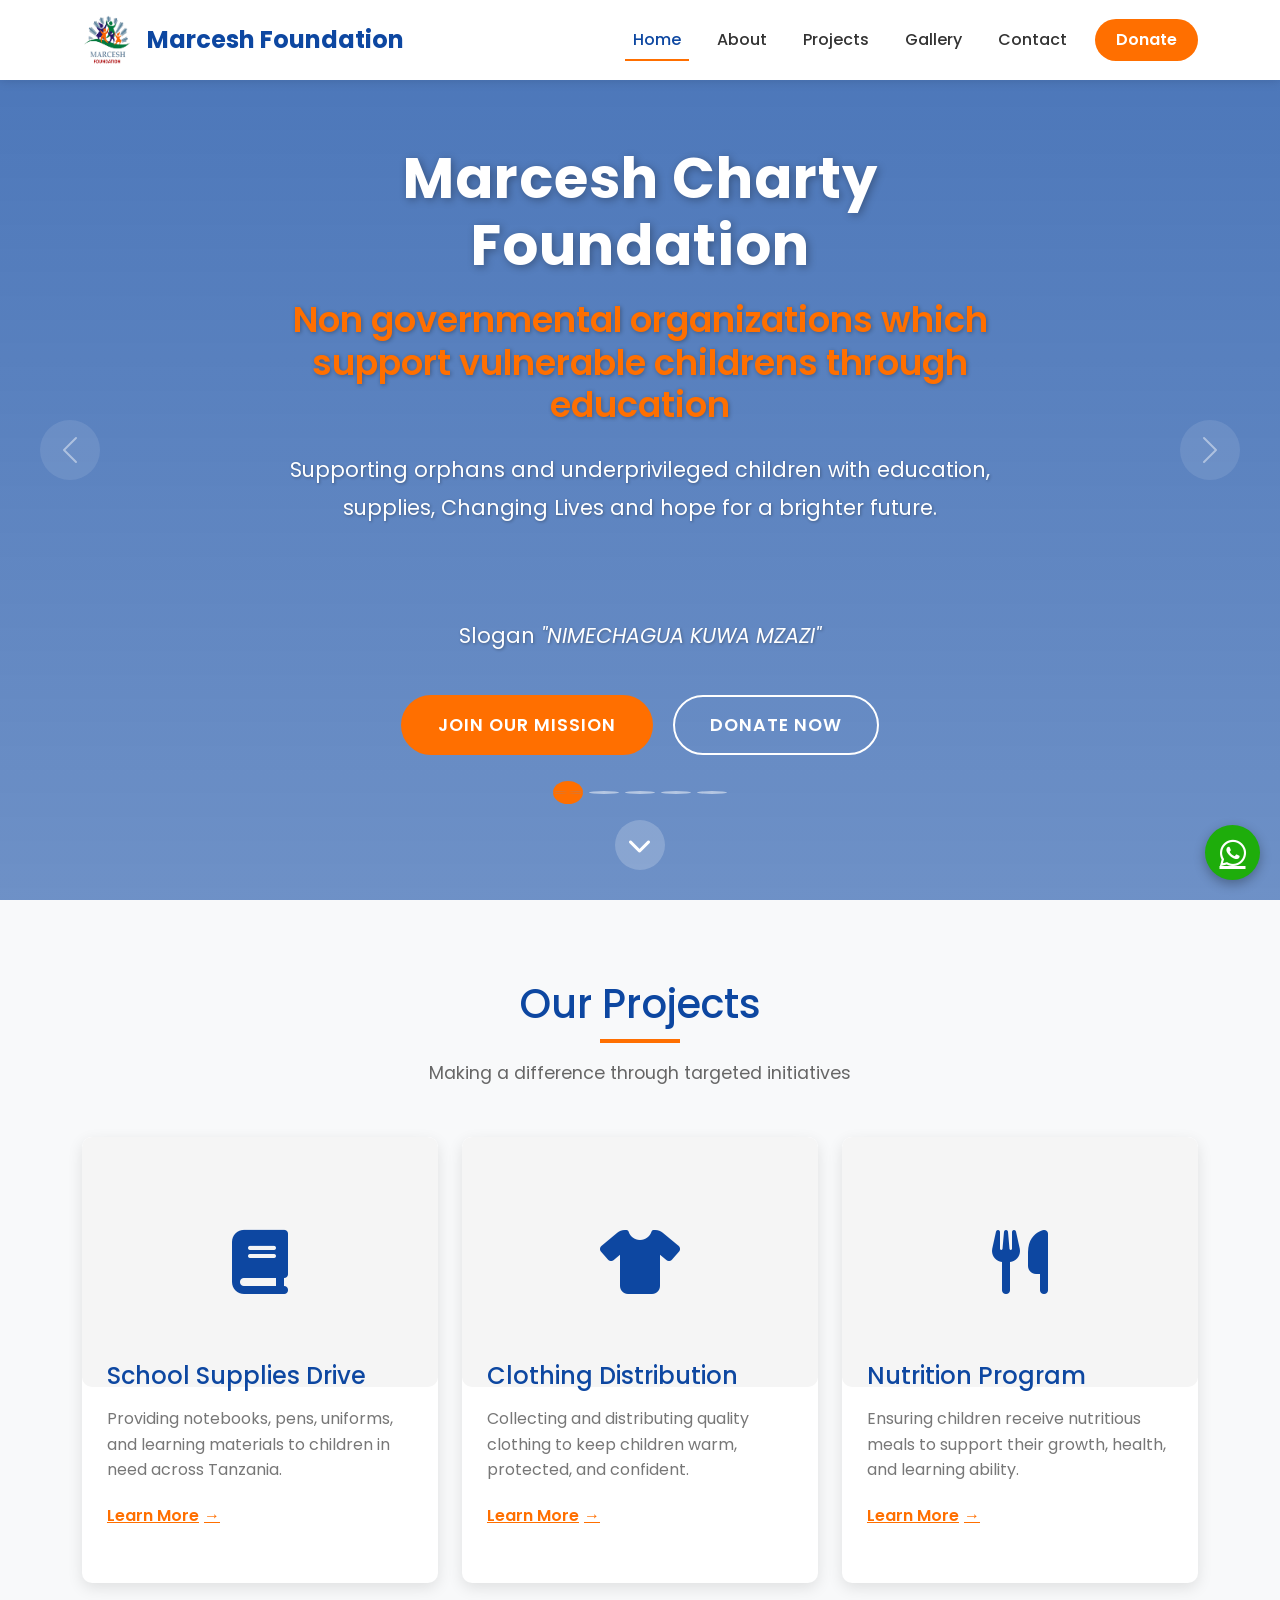
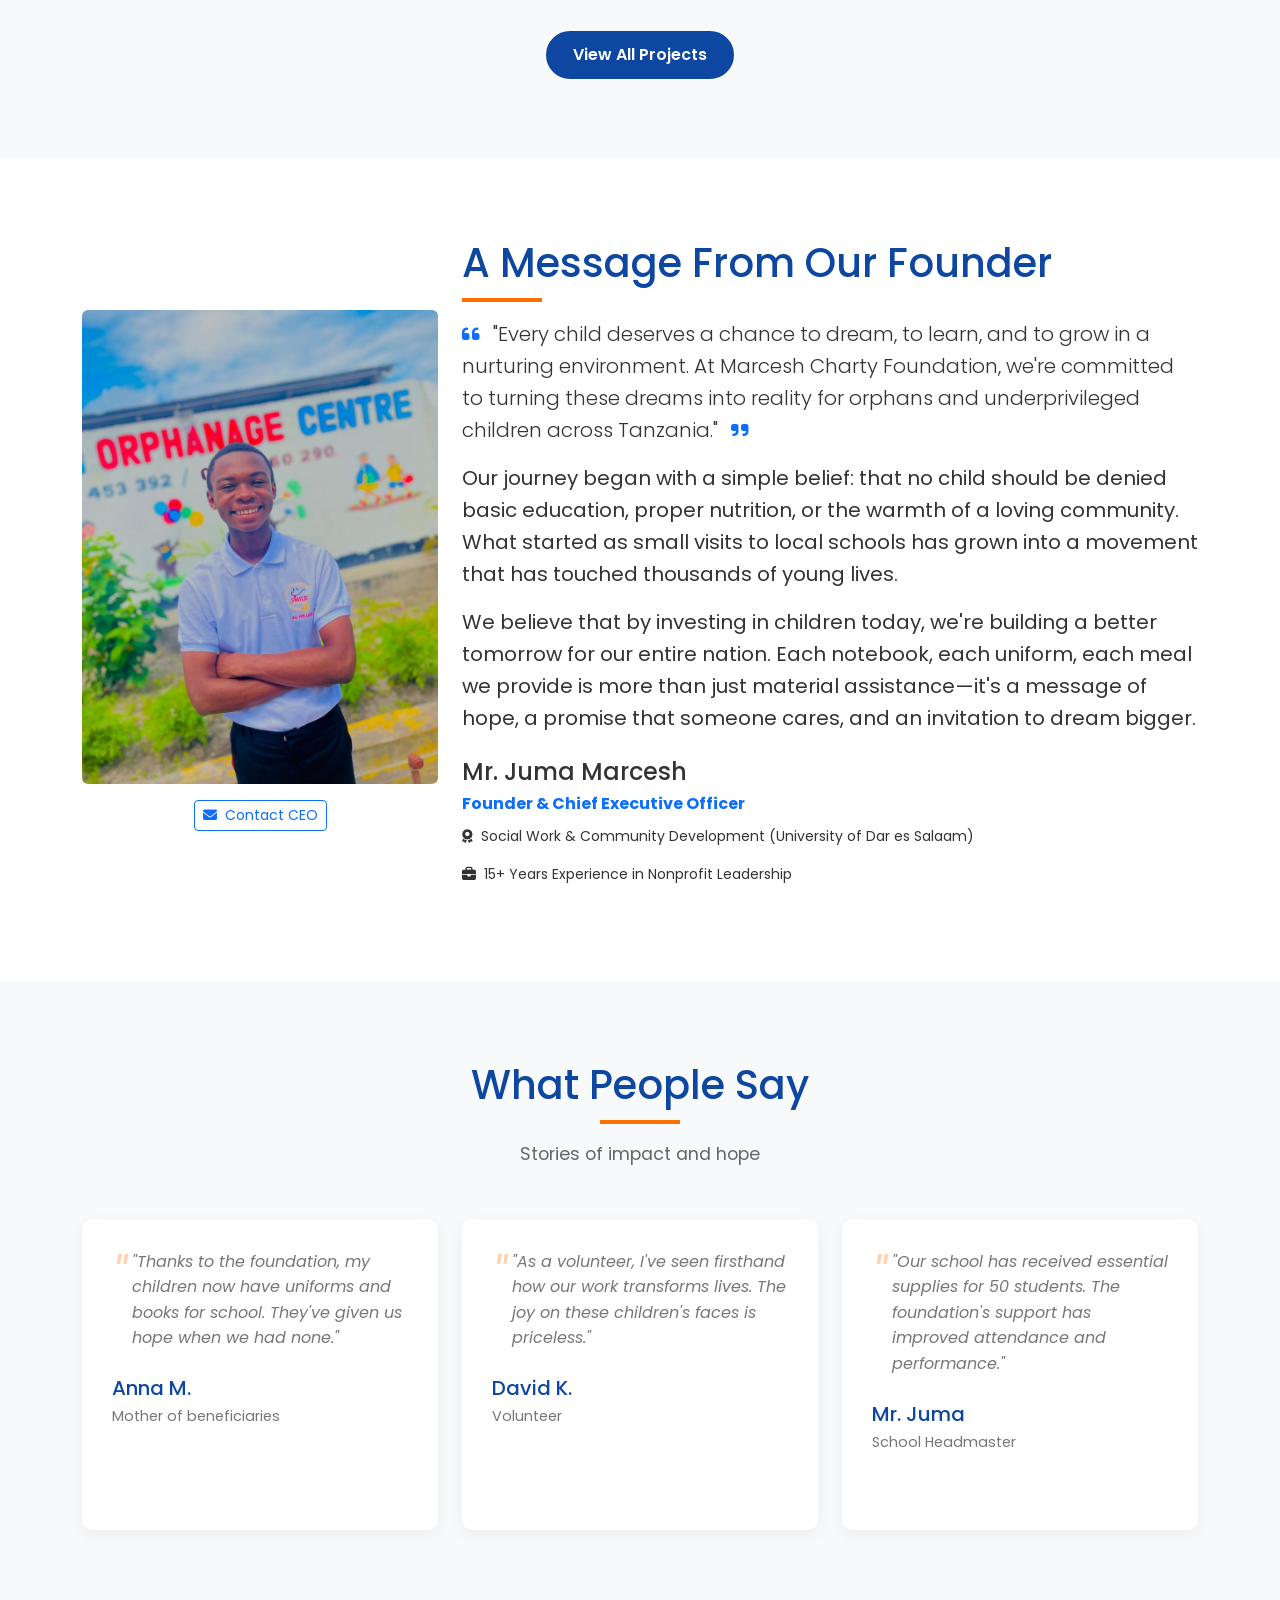
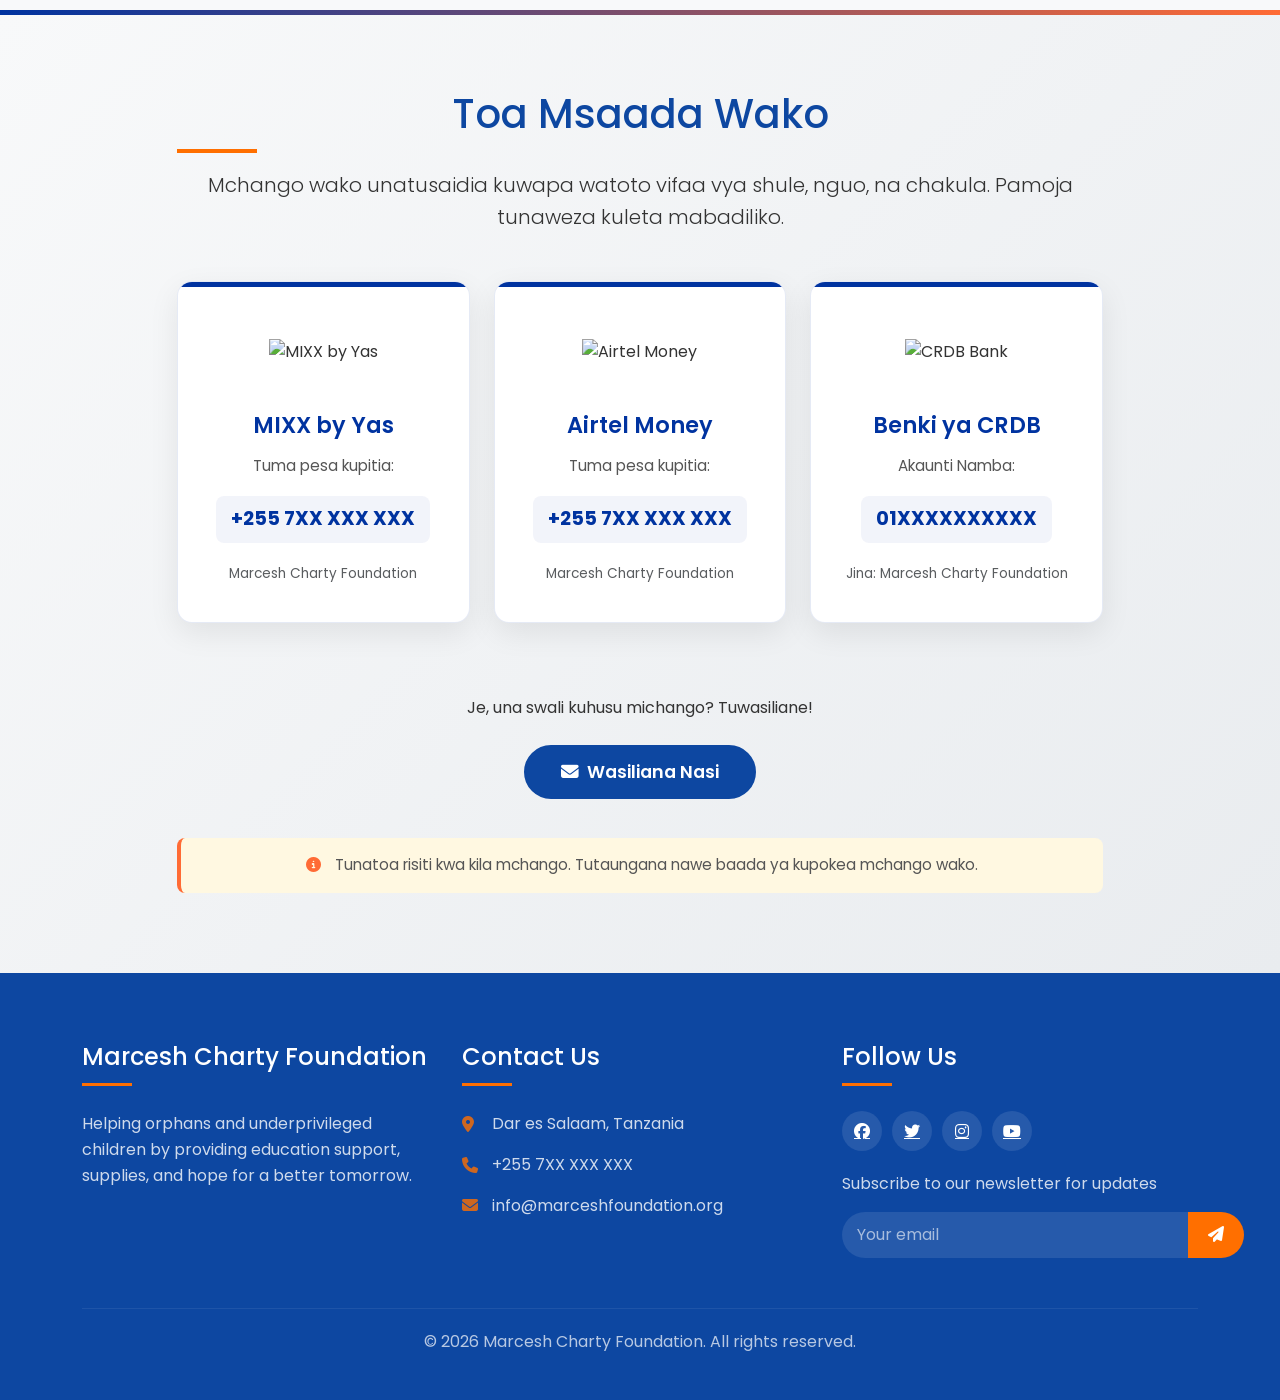
==== commit 8e4dac38: "Update fmt.Println message from 'Hello' to 'Goodbye'" ====
--- a/index.html
+++ b/index.html
@@ -25,7 +25,7 @@
             <!-- Logo Container -->
             <div class="logo-container">
                 <!-- WEKA LOGO YAKO HAPA -->
-                <img src="image/marcesh-logo.png" alt="Marcesh Charity Foundation Logo" class="site-logo">
+                <img src="marcesh-logo.png" alt="Marcesh Charity Foundation Logo" class="site-logo">
                 <!-- Fallback text if logo doesn't load -->
                 <span class="logo-text">Marcesh Foundation</span>
             </div>
@@ -422,3 +422,4 @@
 </body>
 
 </html>
+
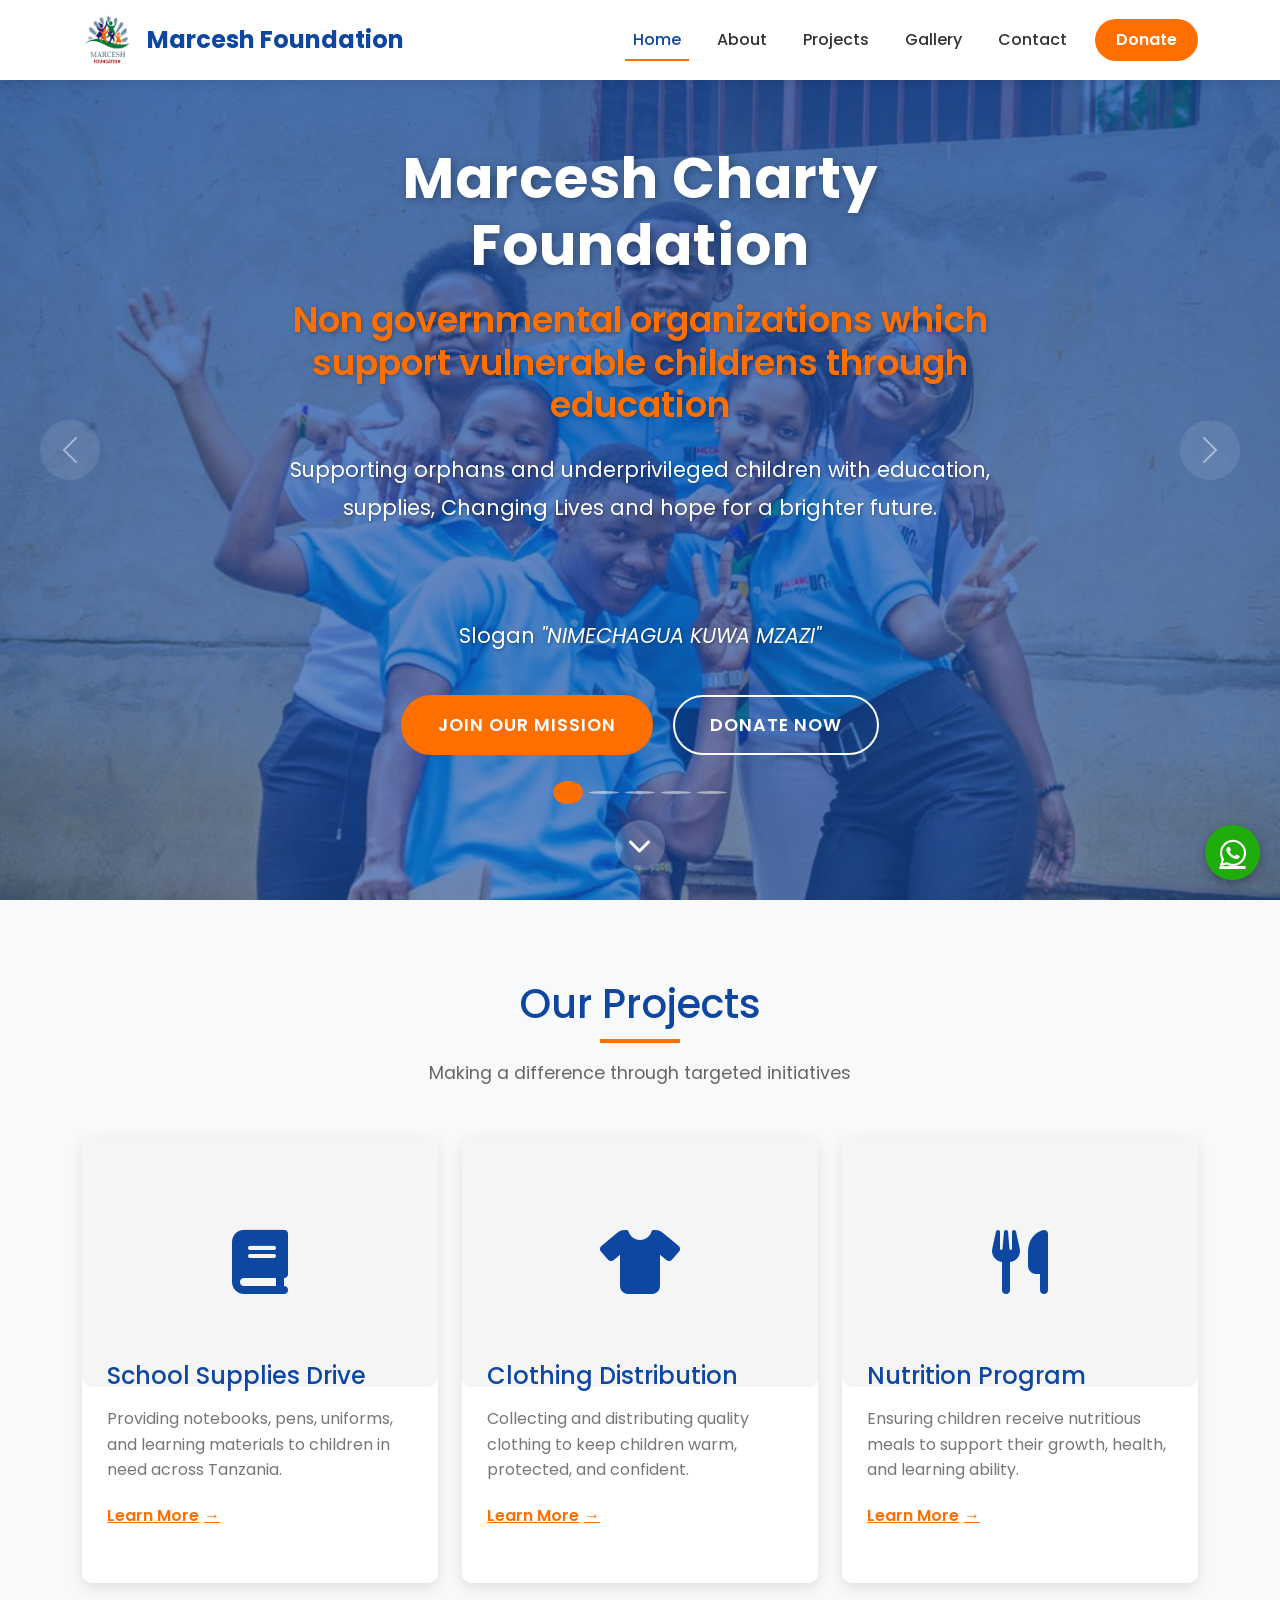
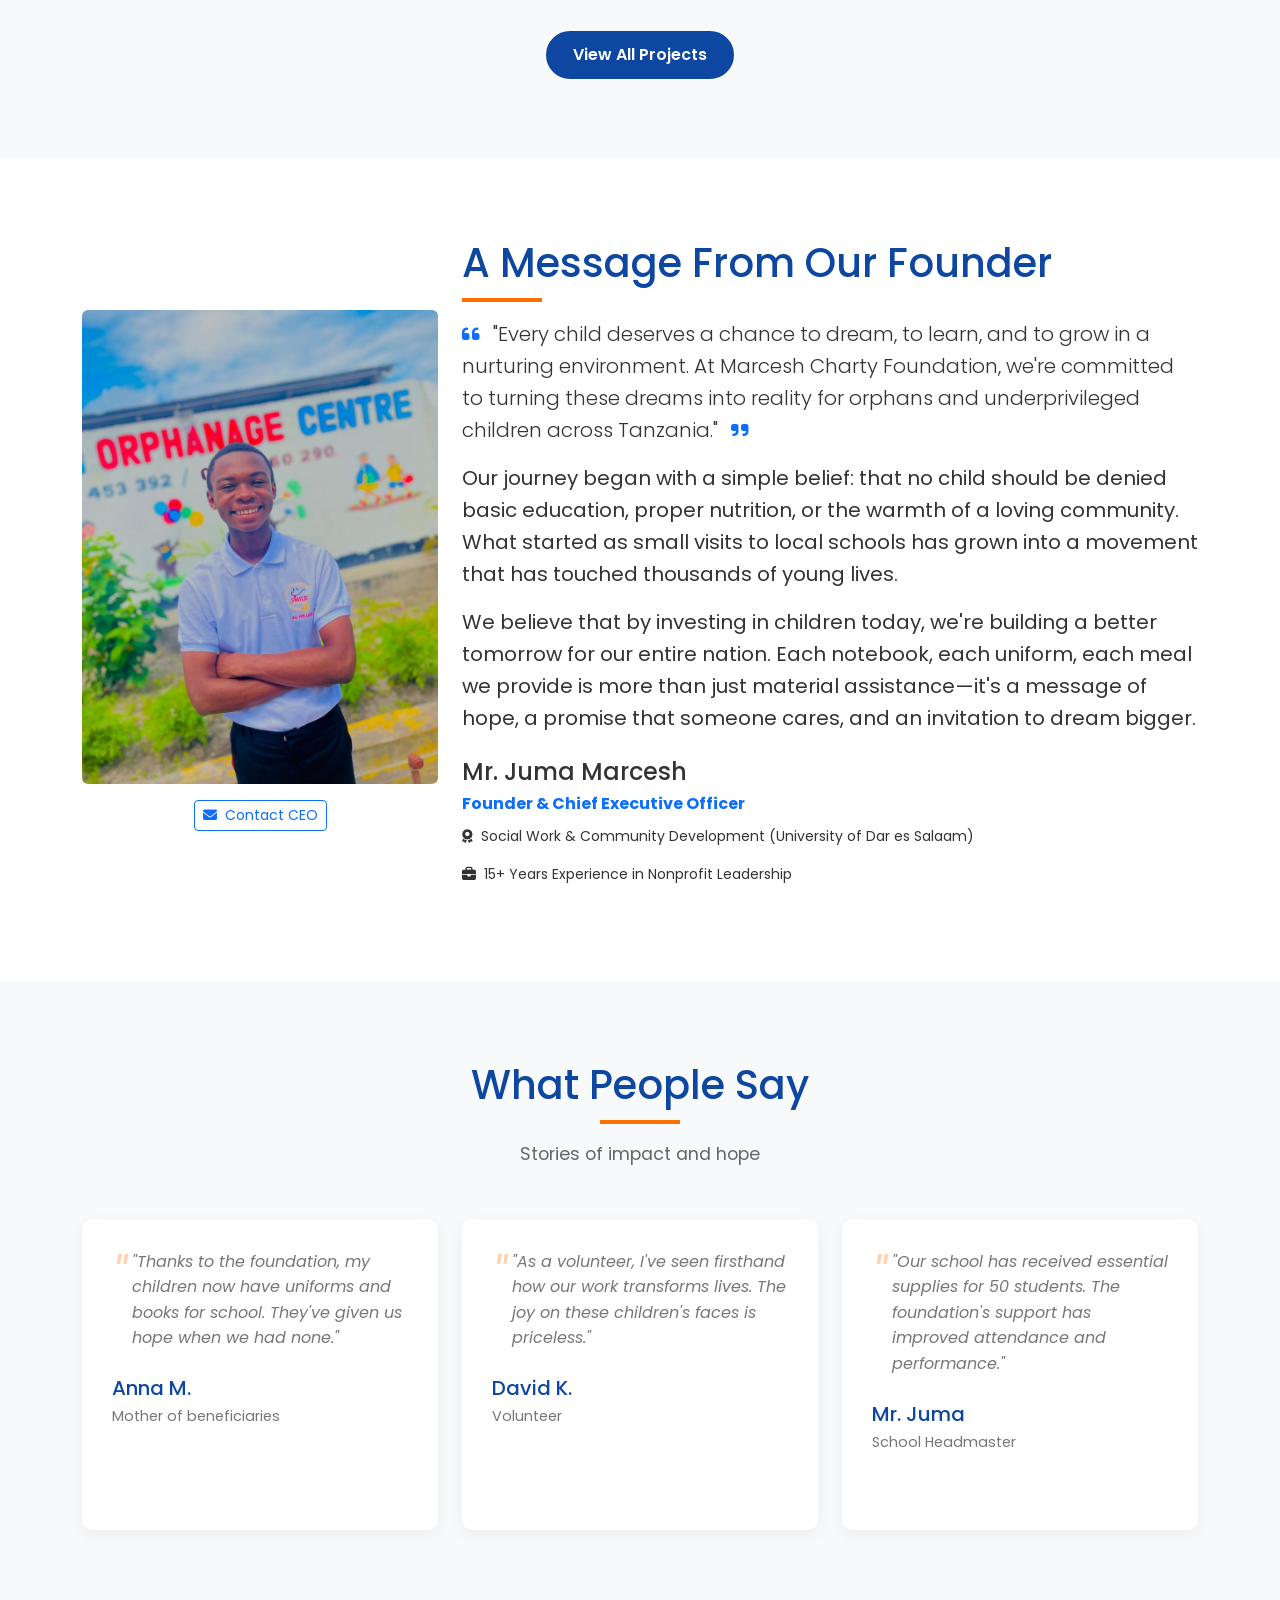
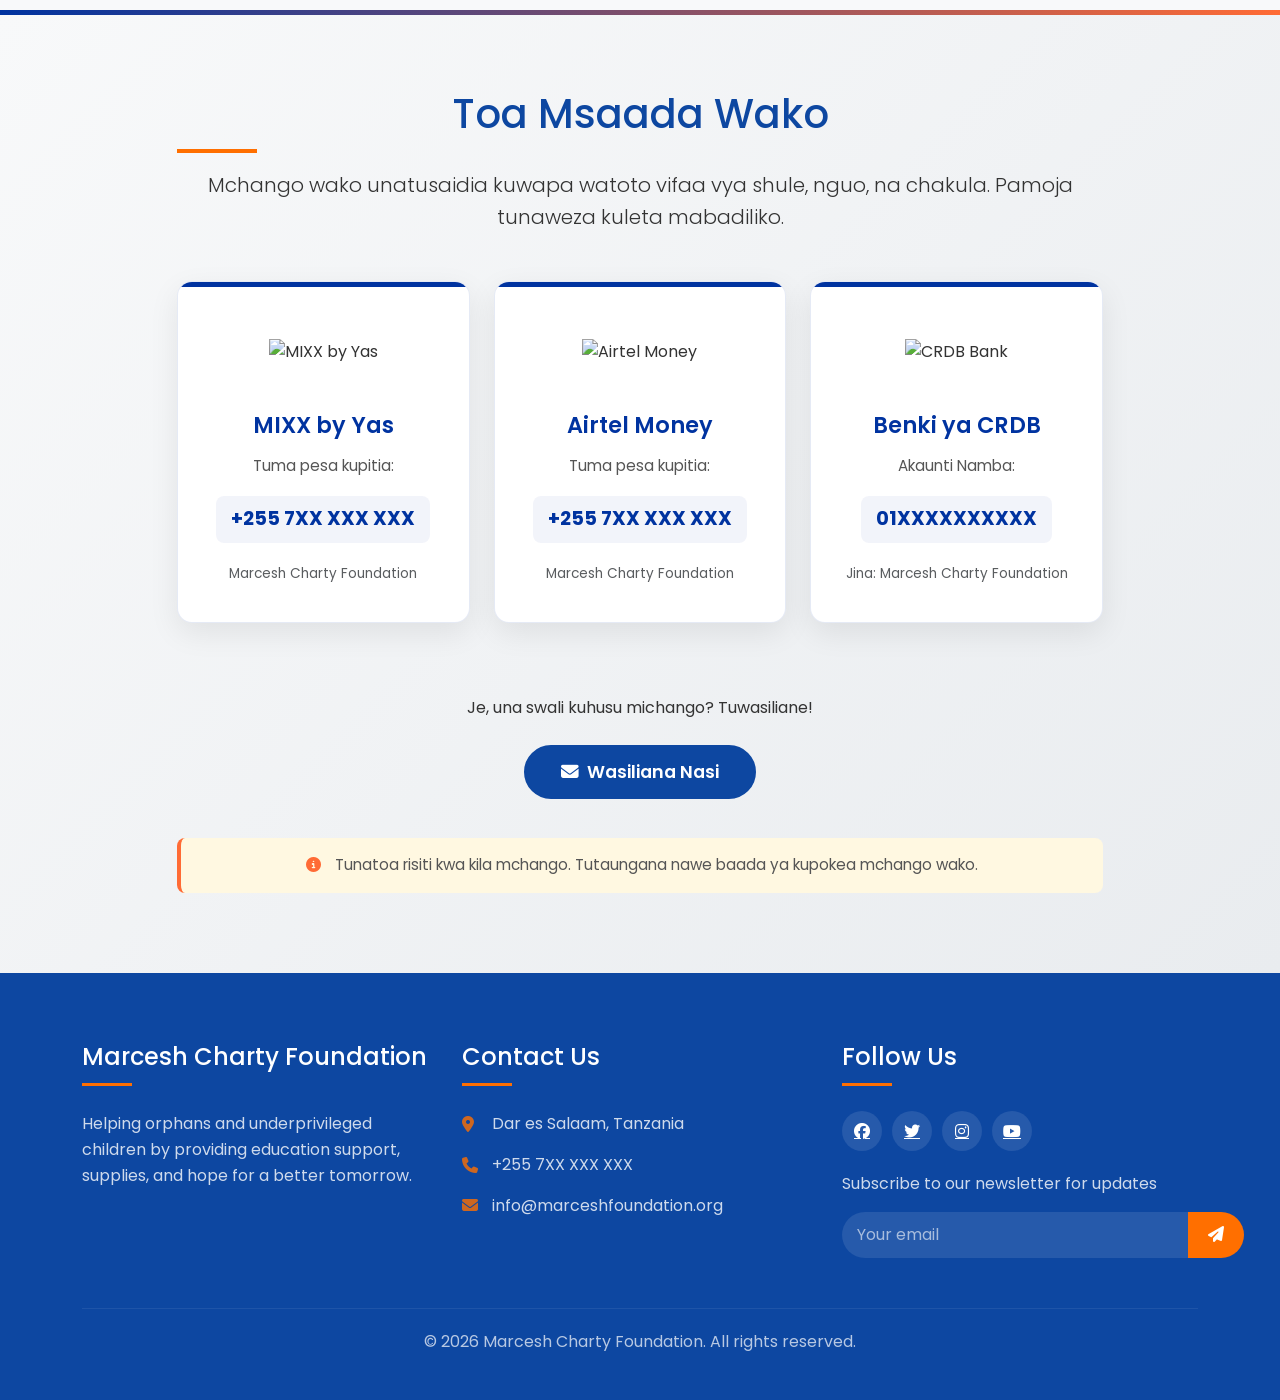
==== commit cb221e92: "Update index.html" ====
--- a/index.html
+++ b/index.html
@@ -75,27 +75,27 @@
             <div class="carousel-inner">
                 <!-- Image 1 -->
                 <div class="carousel-item active">
-                    <div class="carousel-image" style="background-image: url('image/m1.jpeg');"></div>
+                    <div class="carousel-image" style="background-image: url('m1.jpeg');"></div>
                 </div>
                 
                 <!-- Image 2 -->
                 <div class="carousel-item">
-                    <div class="carousel-image" style="background-image: url('image/ibraah\ -\ Copy.png');"></div>
+                    <div class="carousel-image" style="background-image: url('ibraah\ -\ Copy.png');"></div>
                 </div>
                 
                 <!-- Image 3 -->
                 <div class="carousel-item">
-                    <div class="carousel-image" style="background-image: url('image/m4.jpeg');"></div>
+                    <div class="carousel-image" style="background-image: url('m4.jpeg');"></div>
                 </div>
                 
                 <!-- Image 4 -->
                 <div class="carousel-item">
-                    <div class="carousel-image" style="background-image: url('image/m5.jpeg');"></div>
+                    <div class="carousel-image" style="background-image: url('m5.jpeg');"></div>
                 </div>
                 
                 <!-- Image 5 -->
                 <div class="carousel-item">
-                    <div class="carousel-image" style="background-image: url('image/m6.jpeg');"></div>
+                    <div class="carousel-image" style="background-image: url('m6.jpeg');"></div>
                 </div>
             </div>
             
@@ -423,3 +423,4 @@
 
 </html>
 
+
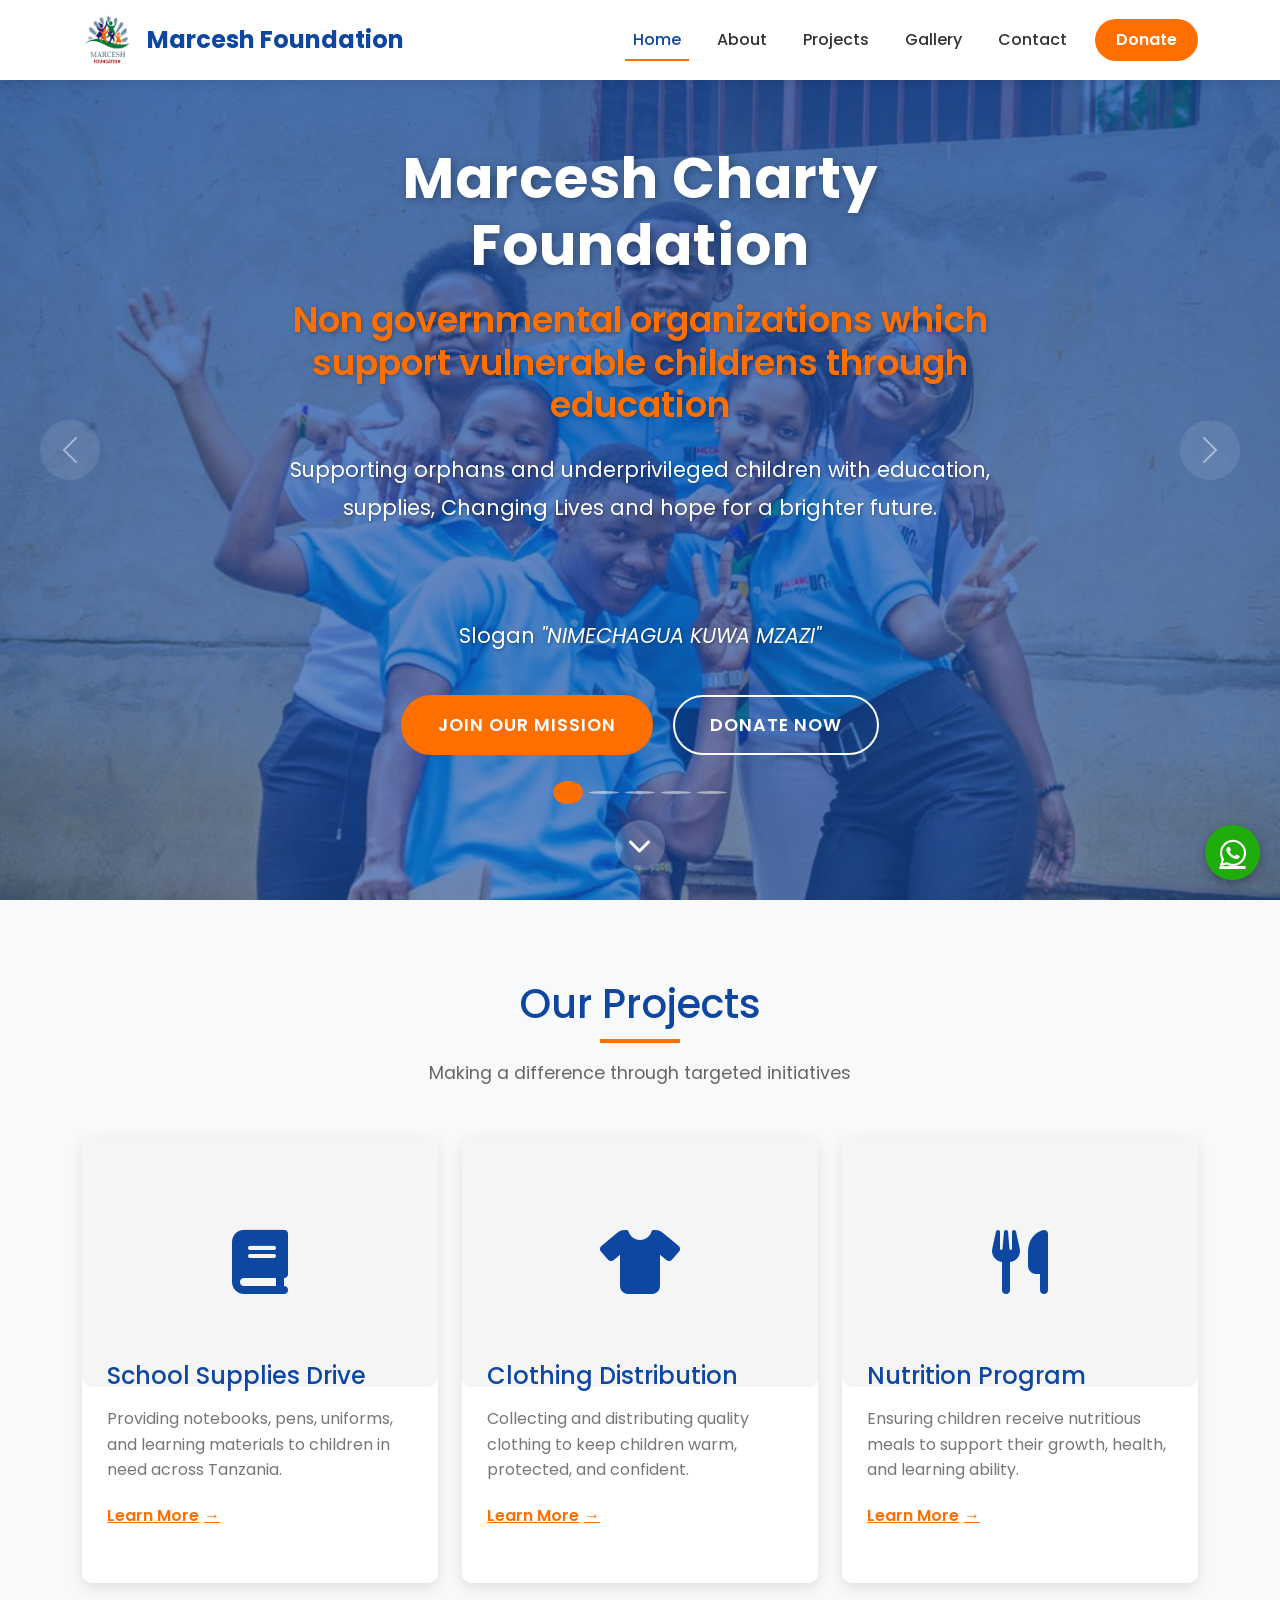
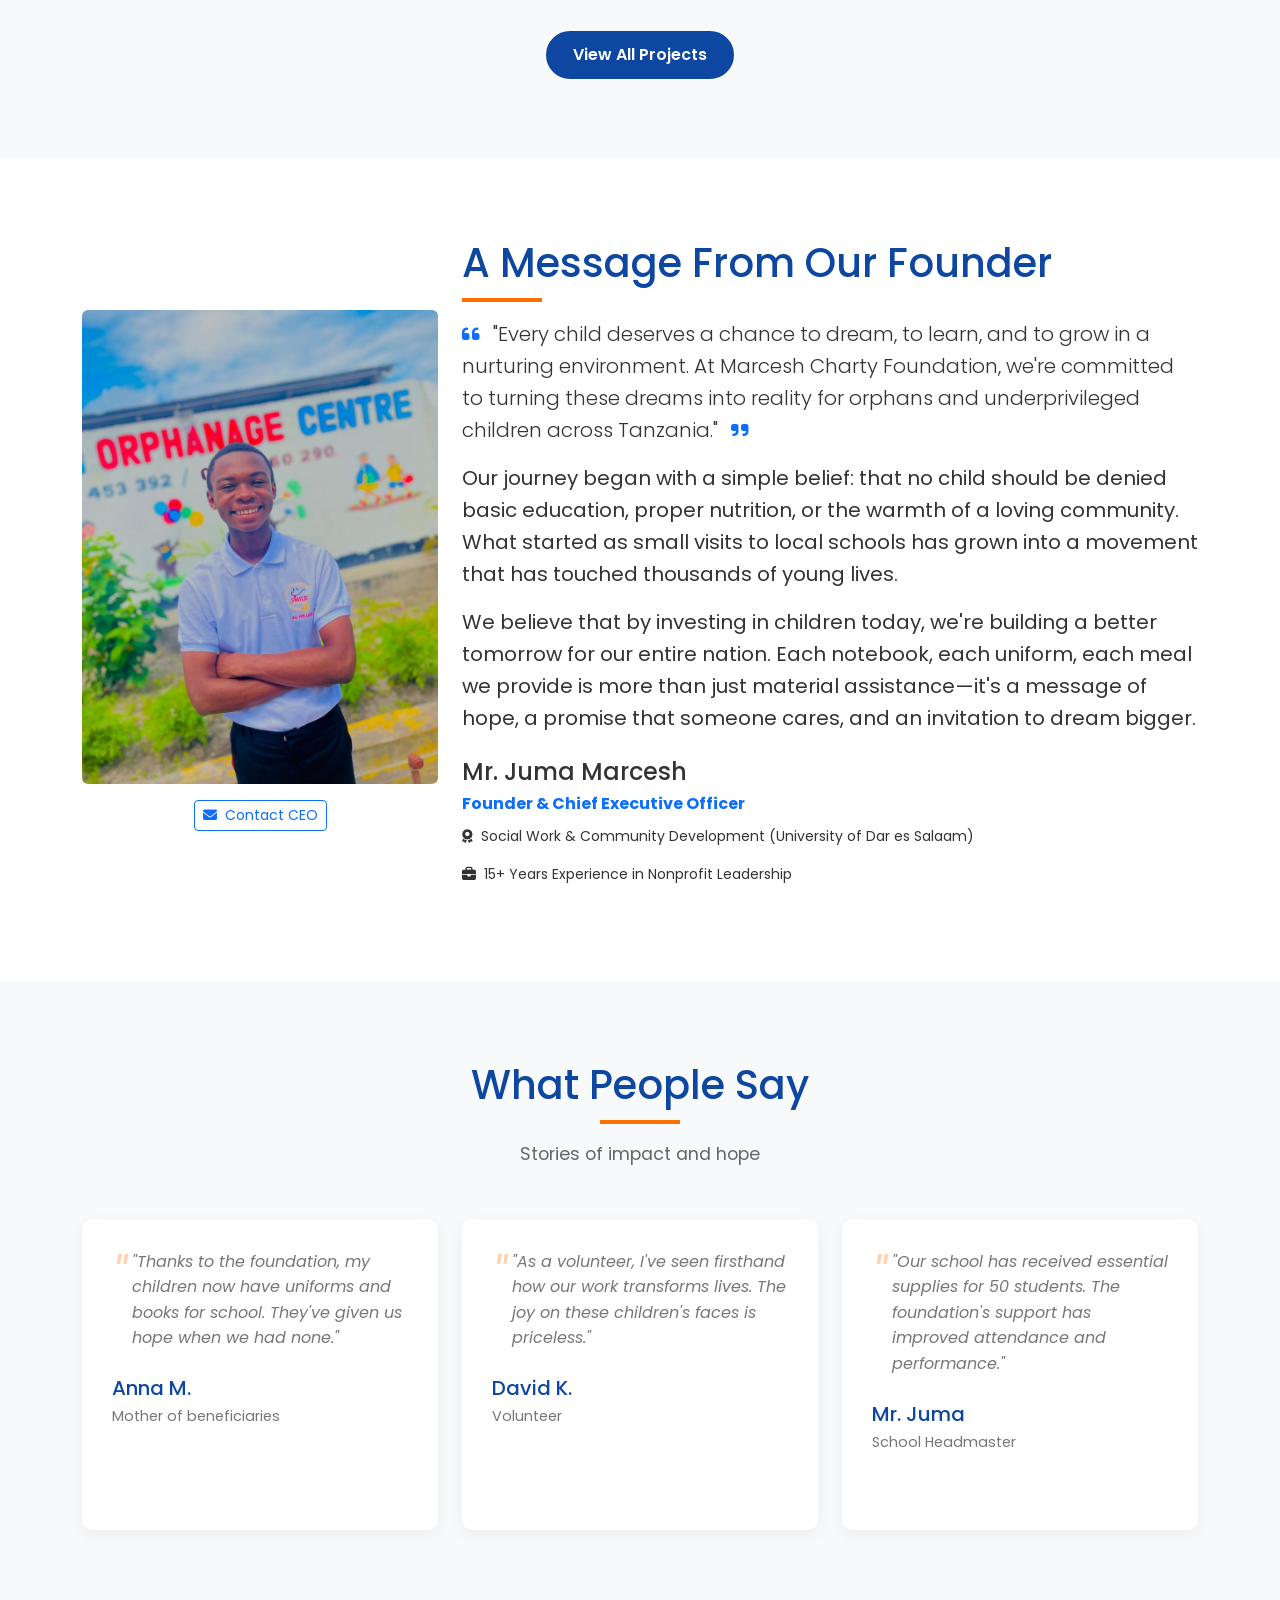
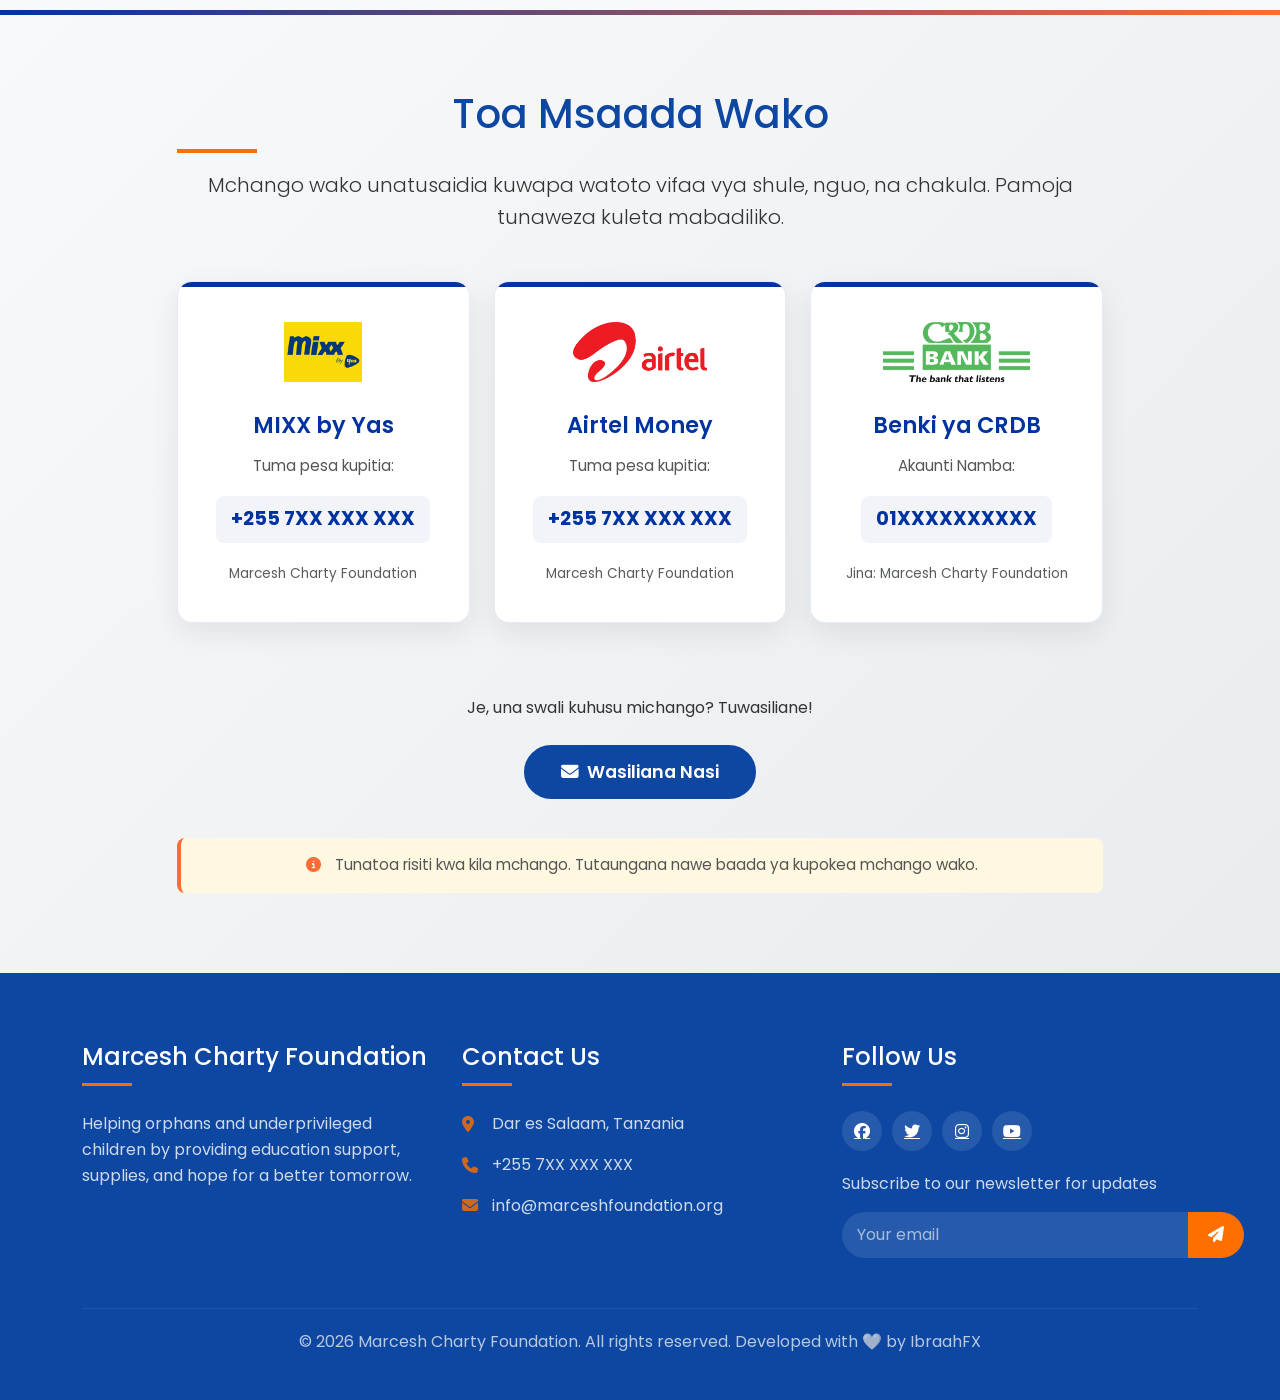
==== commit 1fe73c32: "Update index.html" ====
--- a/index.html
+++ b/index.html
@@ -311,7 +311,7 @@
                             <div class="method-card">
                                 <div class="method-logo">
                                     <!-- mixx -->
-                                    <img src="image/mixx-by-yas-seeklogo.png" alt="MIXX by Yas" class="img-fluid">
+                                    <img src="mixx-by-yas-seeklogo.png" alt="MIXX by Yas" class="img-fluid">
                                 </div>
                                 <h4>MIXX by Yas</h4>
                                 <p>Tuma pesa kupitia:</p>
@@ -323,7 +323,7 @@
                             <div class="method-card">
                                 <div class="method-logo">
                                     <!-- WEKA LOGO YA AIRTEL MONEY HAPA -->
-                                    <img src="image/airtel-seeklogo.png" alt="Airtel Money" class="img-fluid">
+                                    <img src="airtel-seeklogo.png" alt="Airtel Money" class="img-fluid">
                                 </div>
                                 <h4>Airtel Money</h4>
                                 <p>Tuma pesa kupitia:</p>
@@ -335,7 +335,7 @@
                             <div class="method-card">
                                 <div class="method-logo">
                                     <!-- WEKA LOGO YA CRDB HAPA -->
-                                    <img src="image/crdb-bank-tanzania-seeklogo.png" alt="CRDB Bank" class="img-fluid">
+                                    <img src="crdb-bank-tanzania-seeklogo.png" alt="CRDB Bank" class="img-fluid">
                                 </div>
                                 <h4>Benki ya CRDB</h4>
                                 <p>Akaunti Namba:</p>
@@ -409,7 +409,7 @@
             </div>
             
             <div class="footer-bottom">
-                <p>&copy; 2026 Marcesh Charty Foundation. All rights reserved.</p>
+                <p>&copy; 2026 Marcesh Charty Foundation. All rights reserved. Developed with 🤍 by IbraahFX</p>
             </div>
         </div>
     </footer>
@@ -424,3 +424,4 @@
 </html>
 
 
+
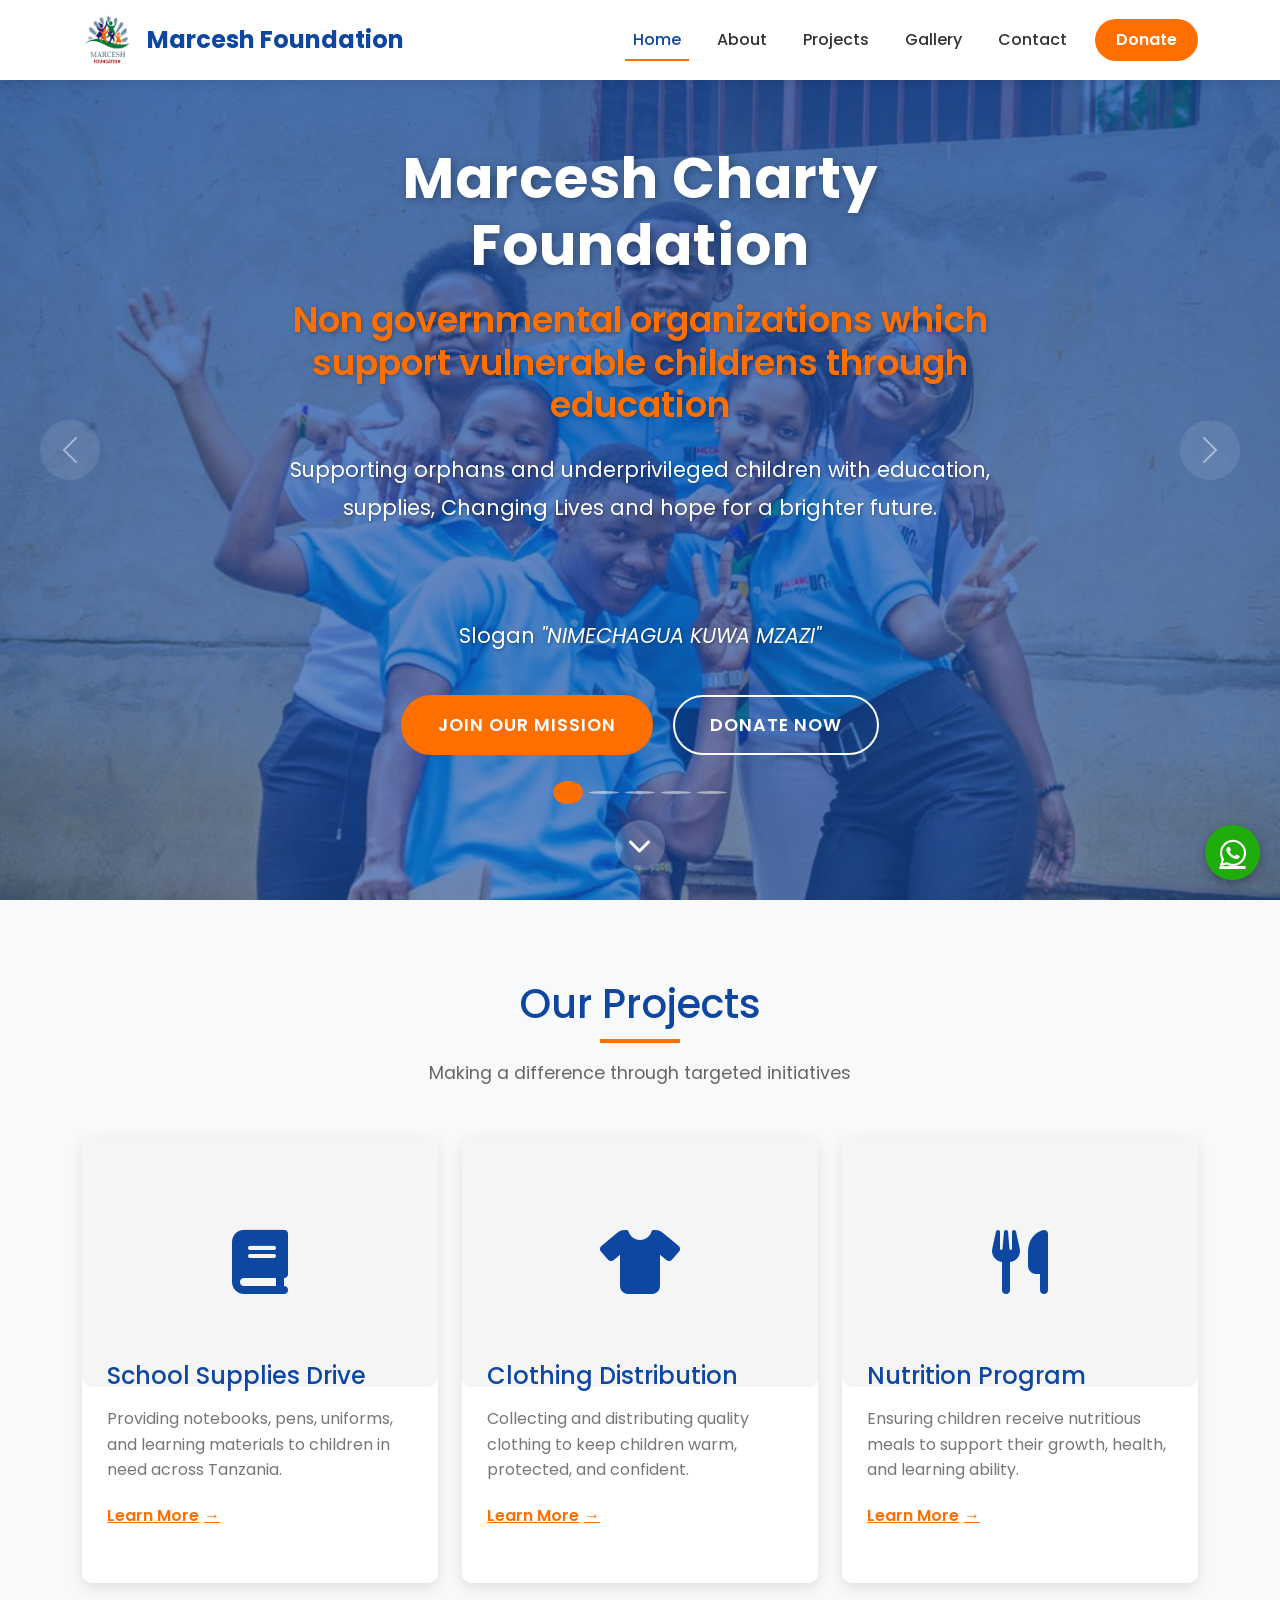
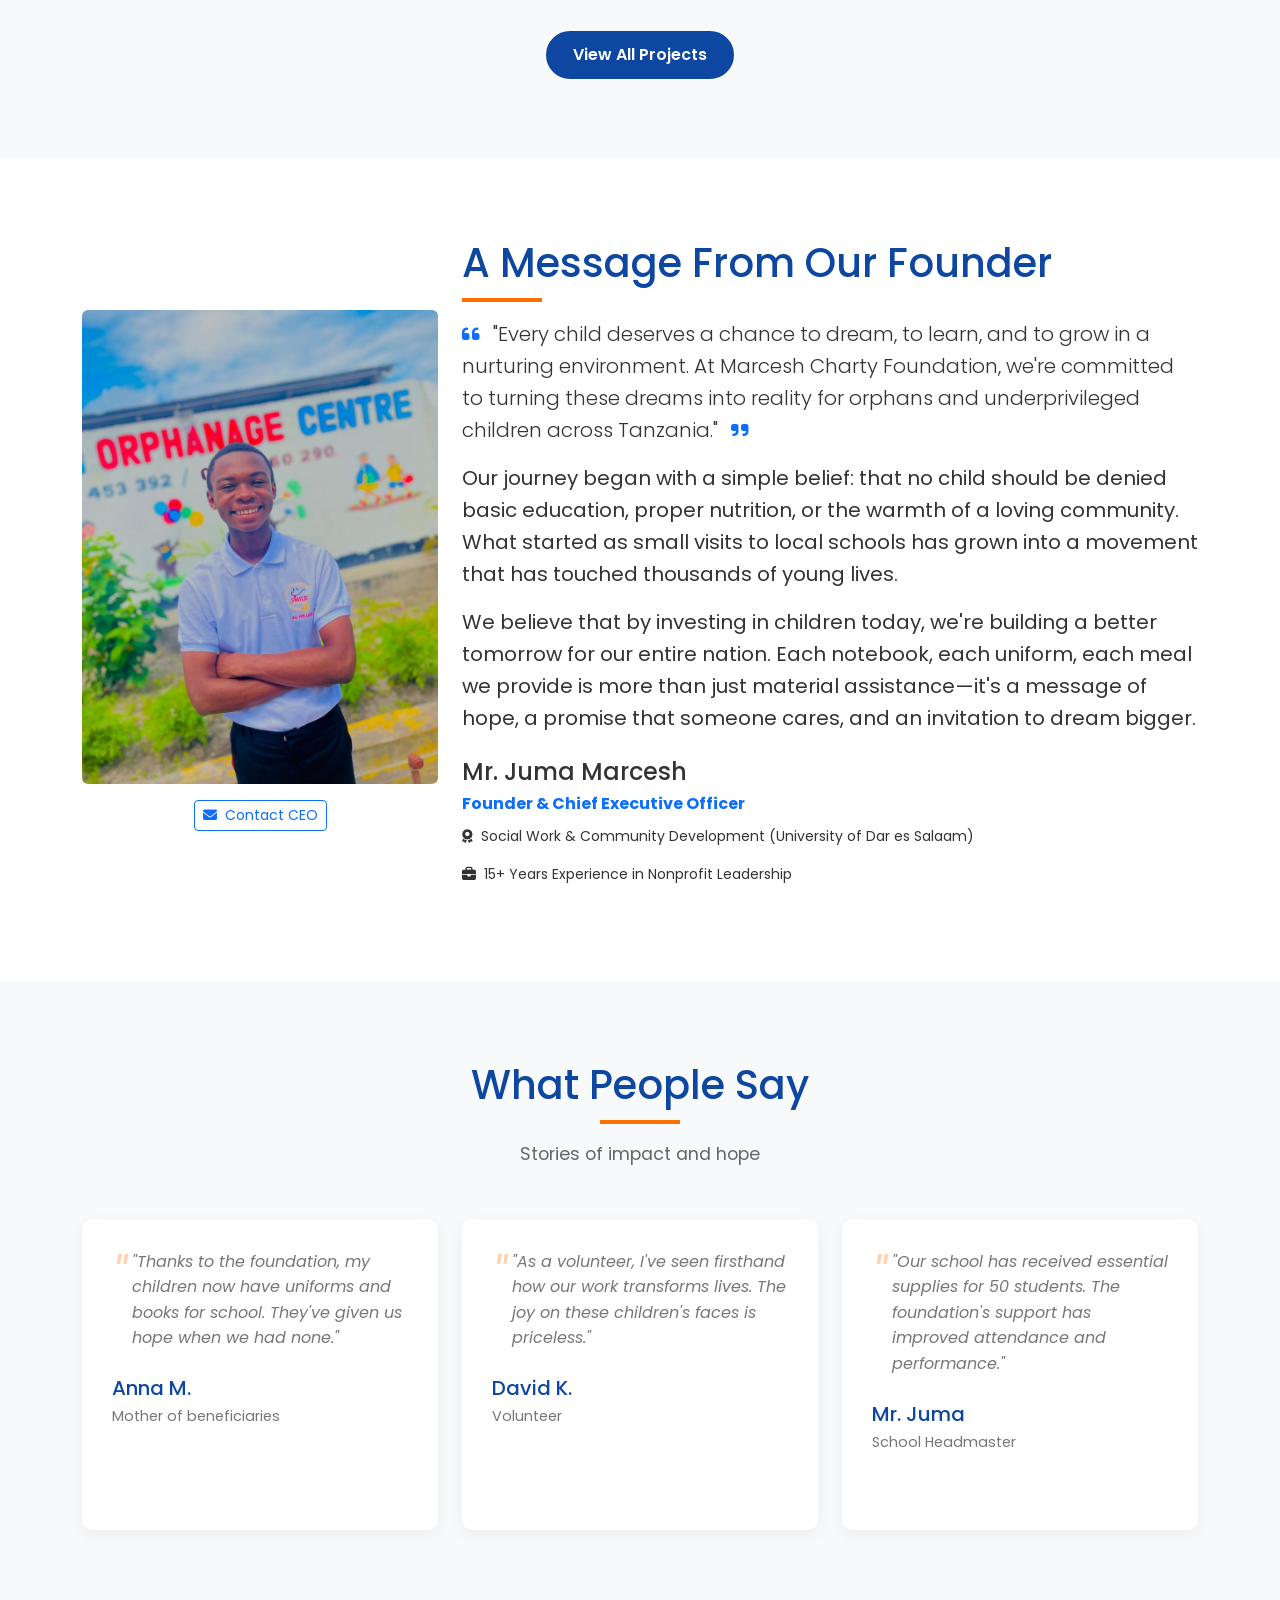
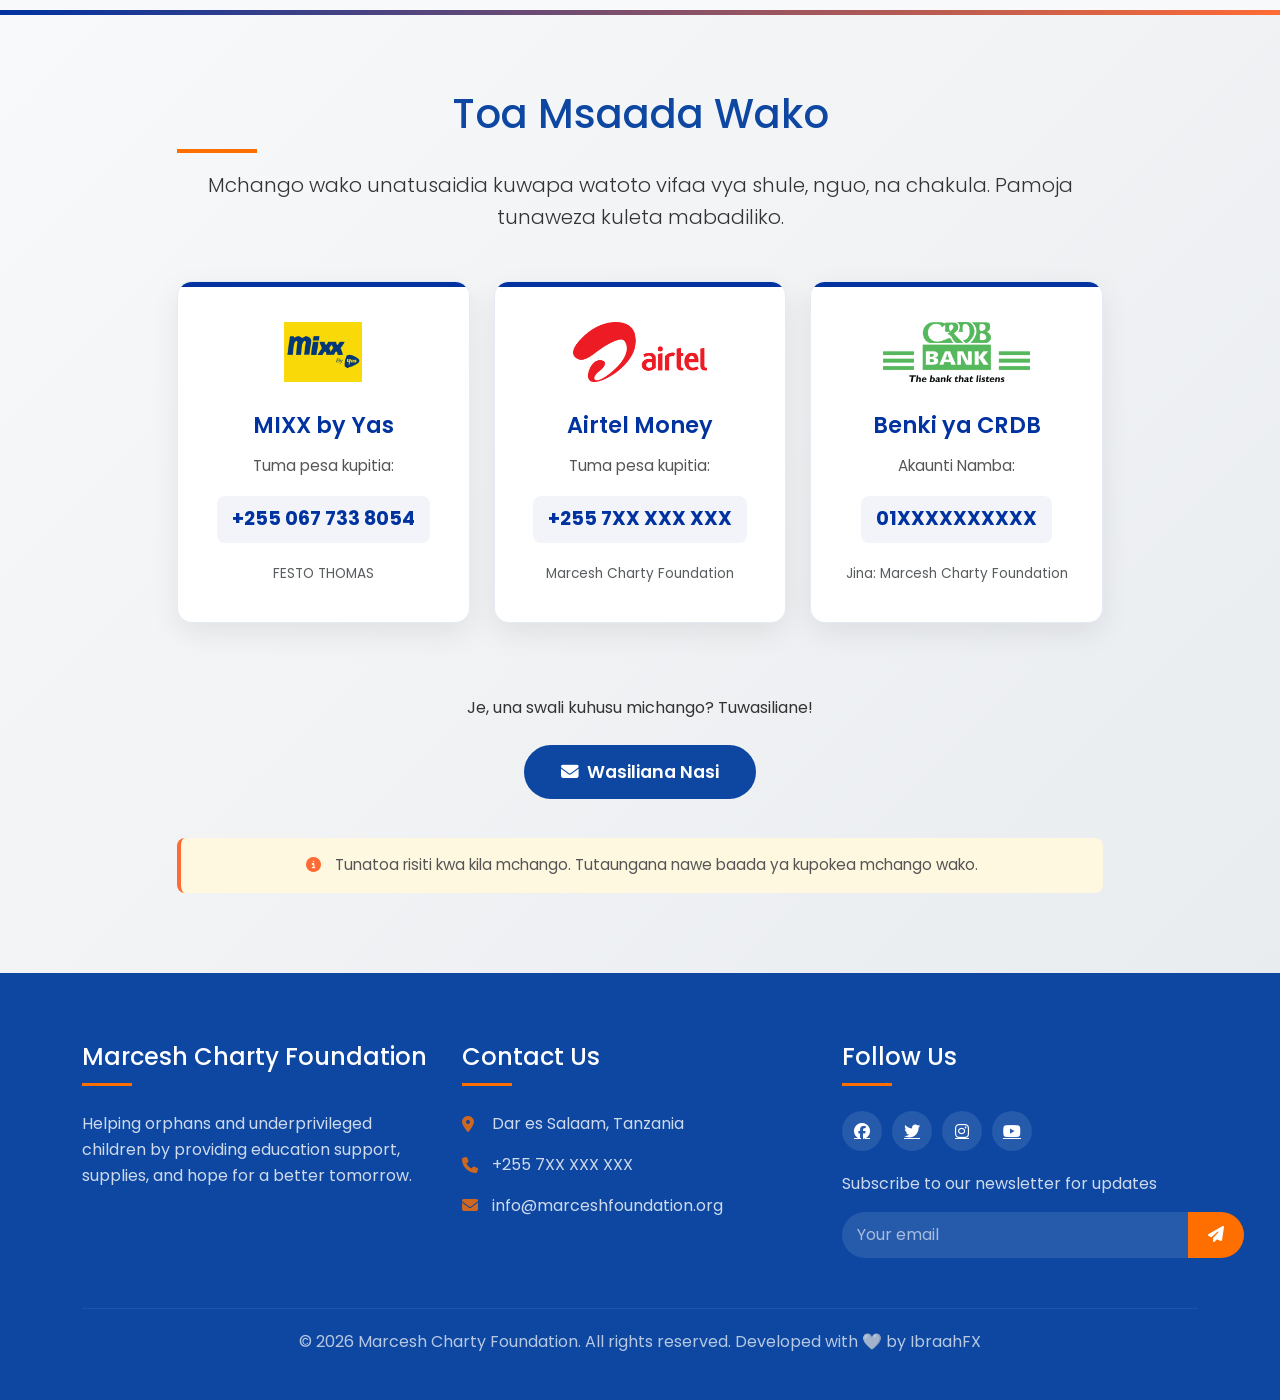
==== commit 04122aea: "Update index.html" ====
--- a/index.html
+++ b/index.html
@@ -315,8 +315,8 @@
                                 </div>
                                 <h4>MIXX by Yas</h4>
                                 <p>Tuma pesa kupitia:</p>
-                                <p class="phone-number">+255 7XX XXX XXX</p>
-                                <p class="small text-muted">Marcesh Charty Foundation</p>
+                                <p class="phone-number">+255 067 733 8054</p>
+                                <p class="small text-muted">FESTO THOMAS</p>
                             </div>
                         </div>
                         <div class="col-md-4 mb-4">
@@ -425,3 +425,4 @@
 
 
 
+
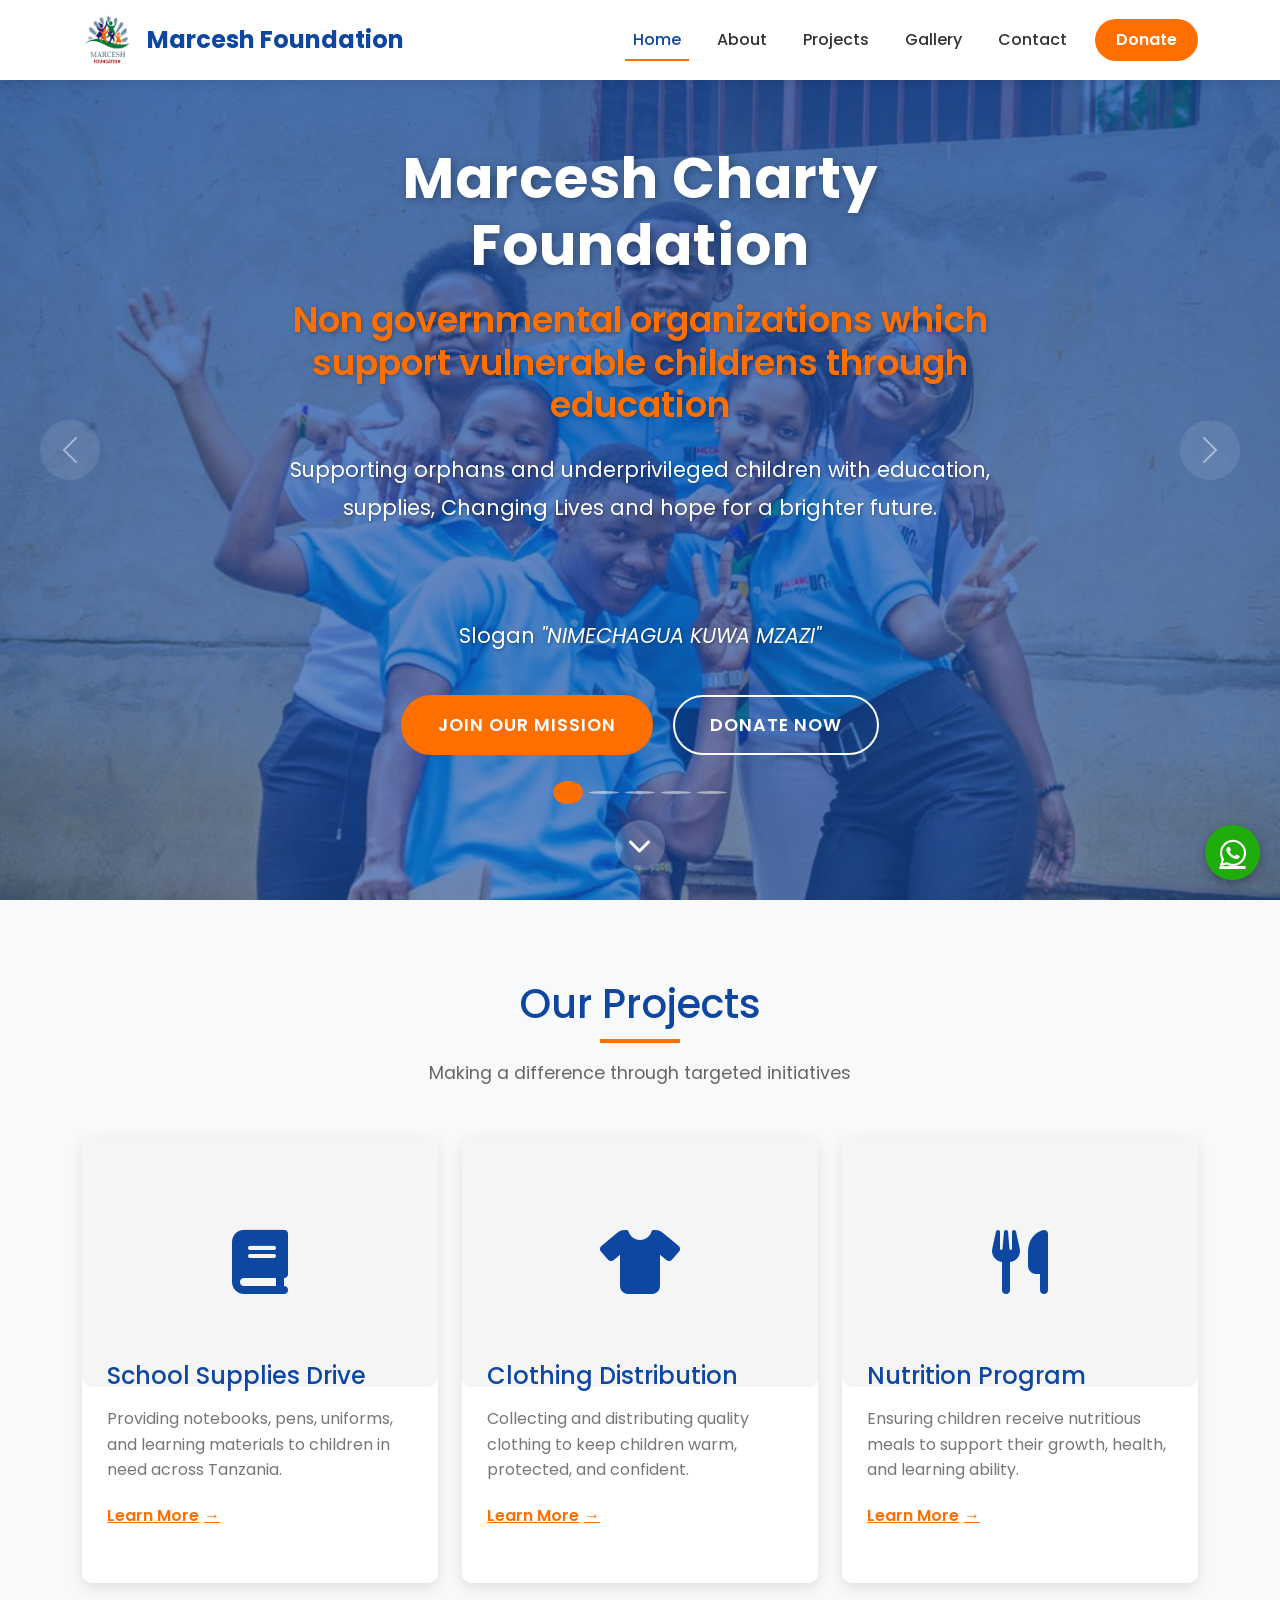
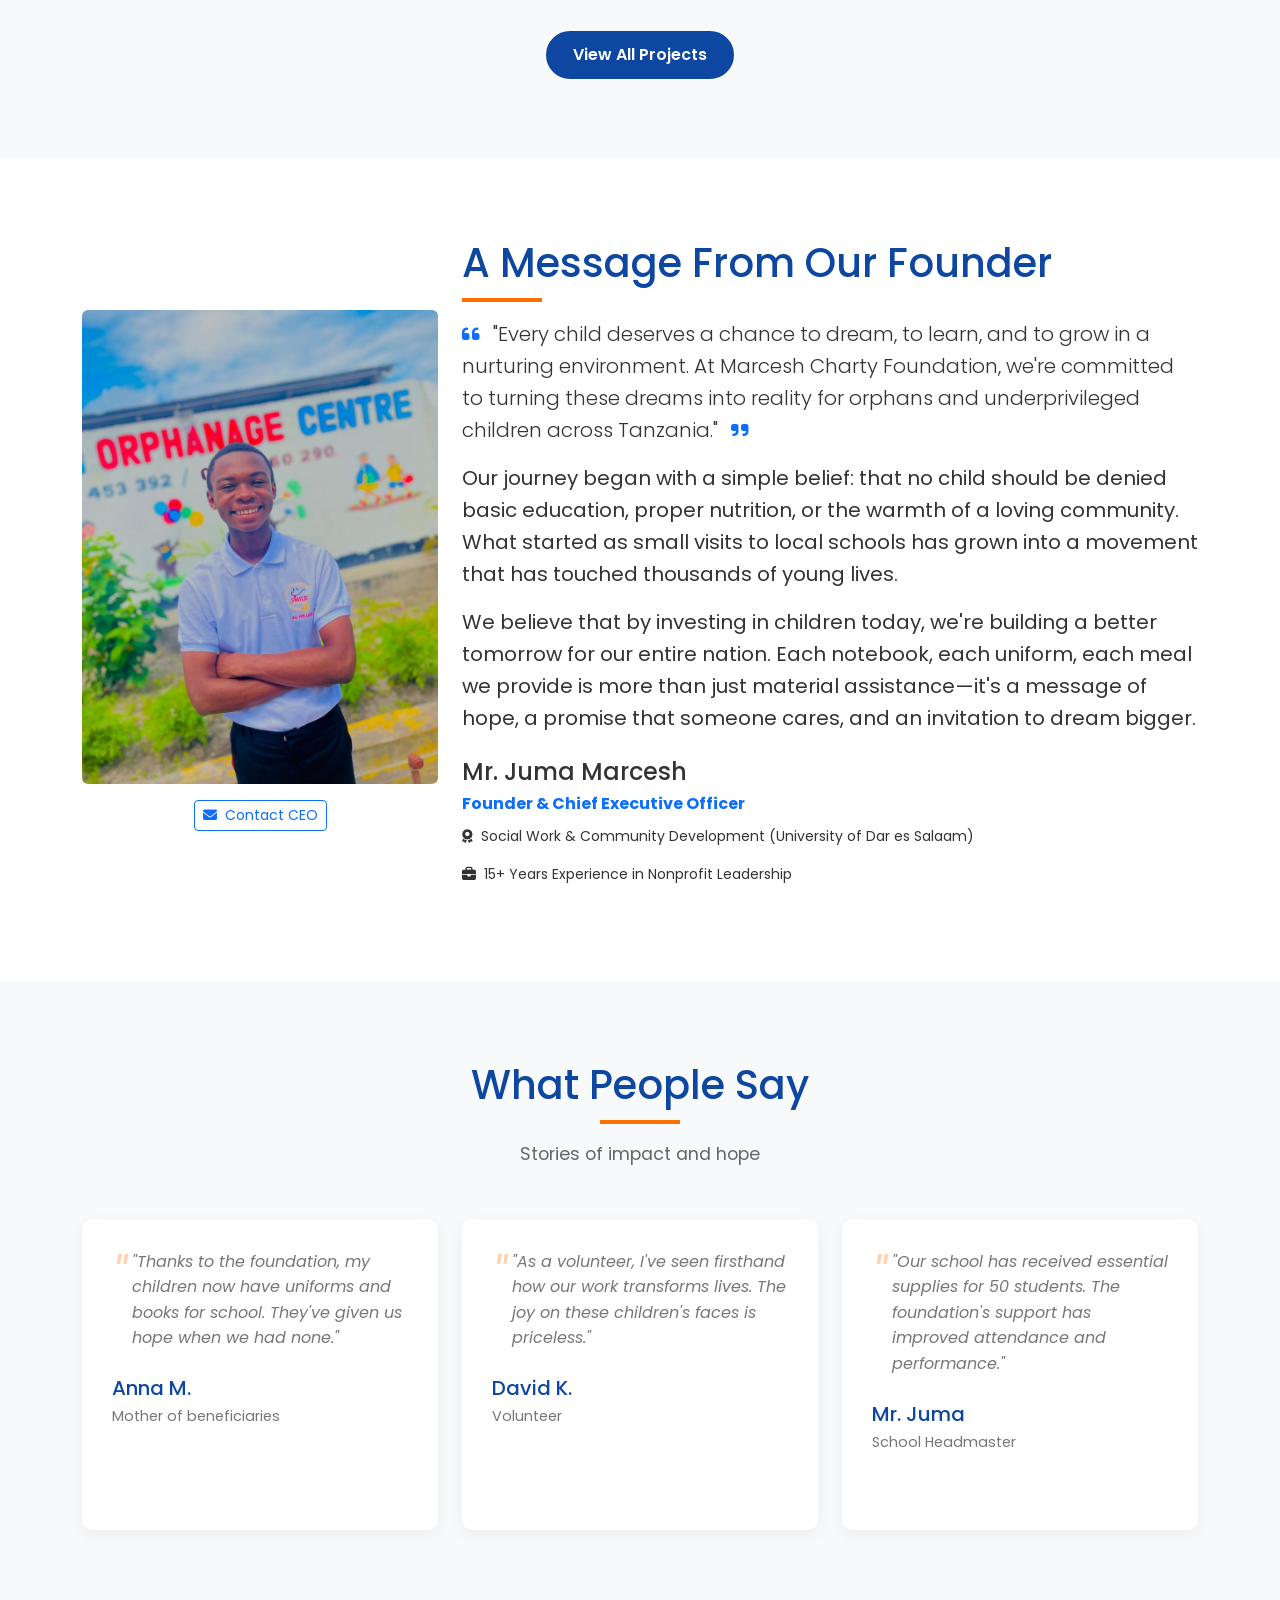
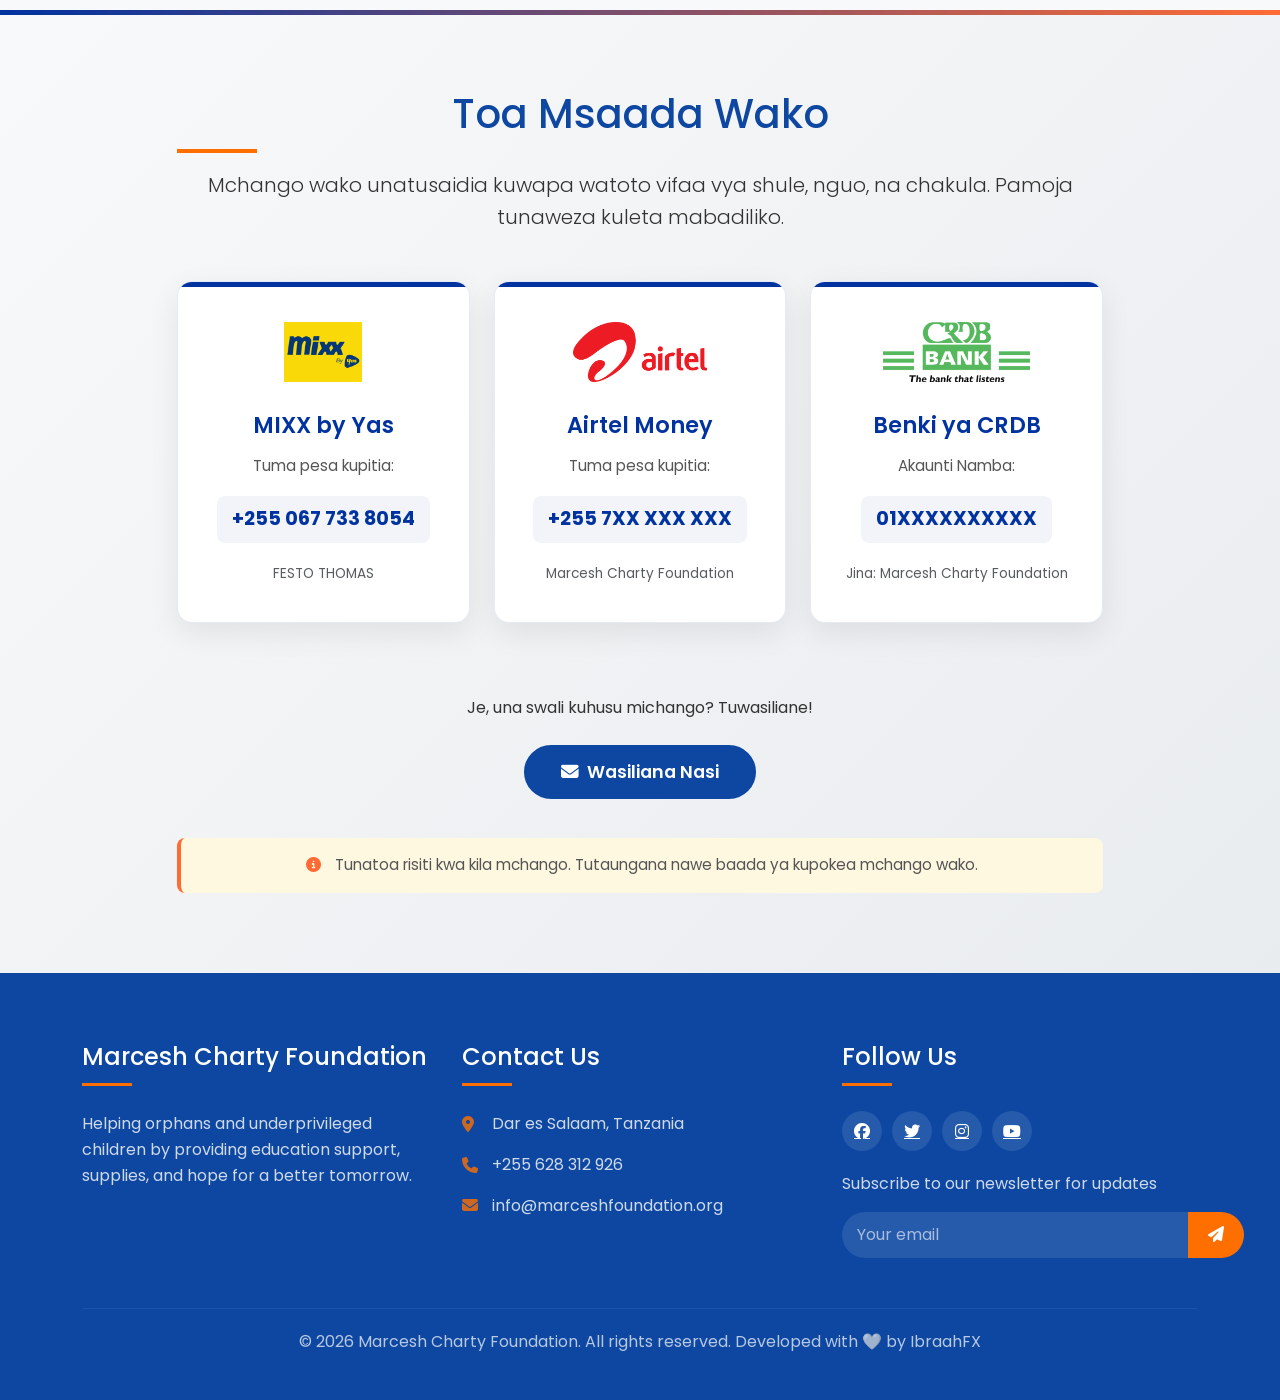
==== commit 3309e273: "Update index.html" ====
--- a/index.html
+++ b/index.html
@@ -385,7 +385,7 @@
                     <div class="footer-contact">
                         <h4>Contact Us</h4>
                         <p><i class="fas fa-map-marker-alt"></i> Dar es Salaam, Tanzania</p>
-                        <p><i class="fas fa-phone"></i> +255 7XX XXX XXX</p>
+                        <p><i class="fas fa-phone"></i> +255 628 312 926</p>
                         <p><i class="fas fa-envelope"></i> info@marceshfoundation.org</p>
                     </div>
                 </div>
@@ -426,3 +426,4 @@
 
 
 
+
